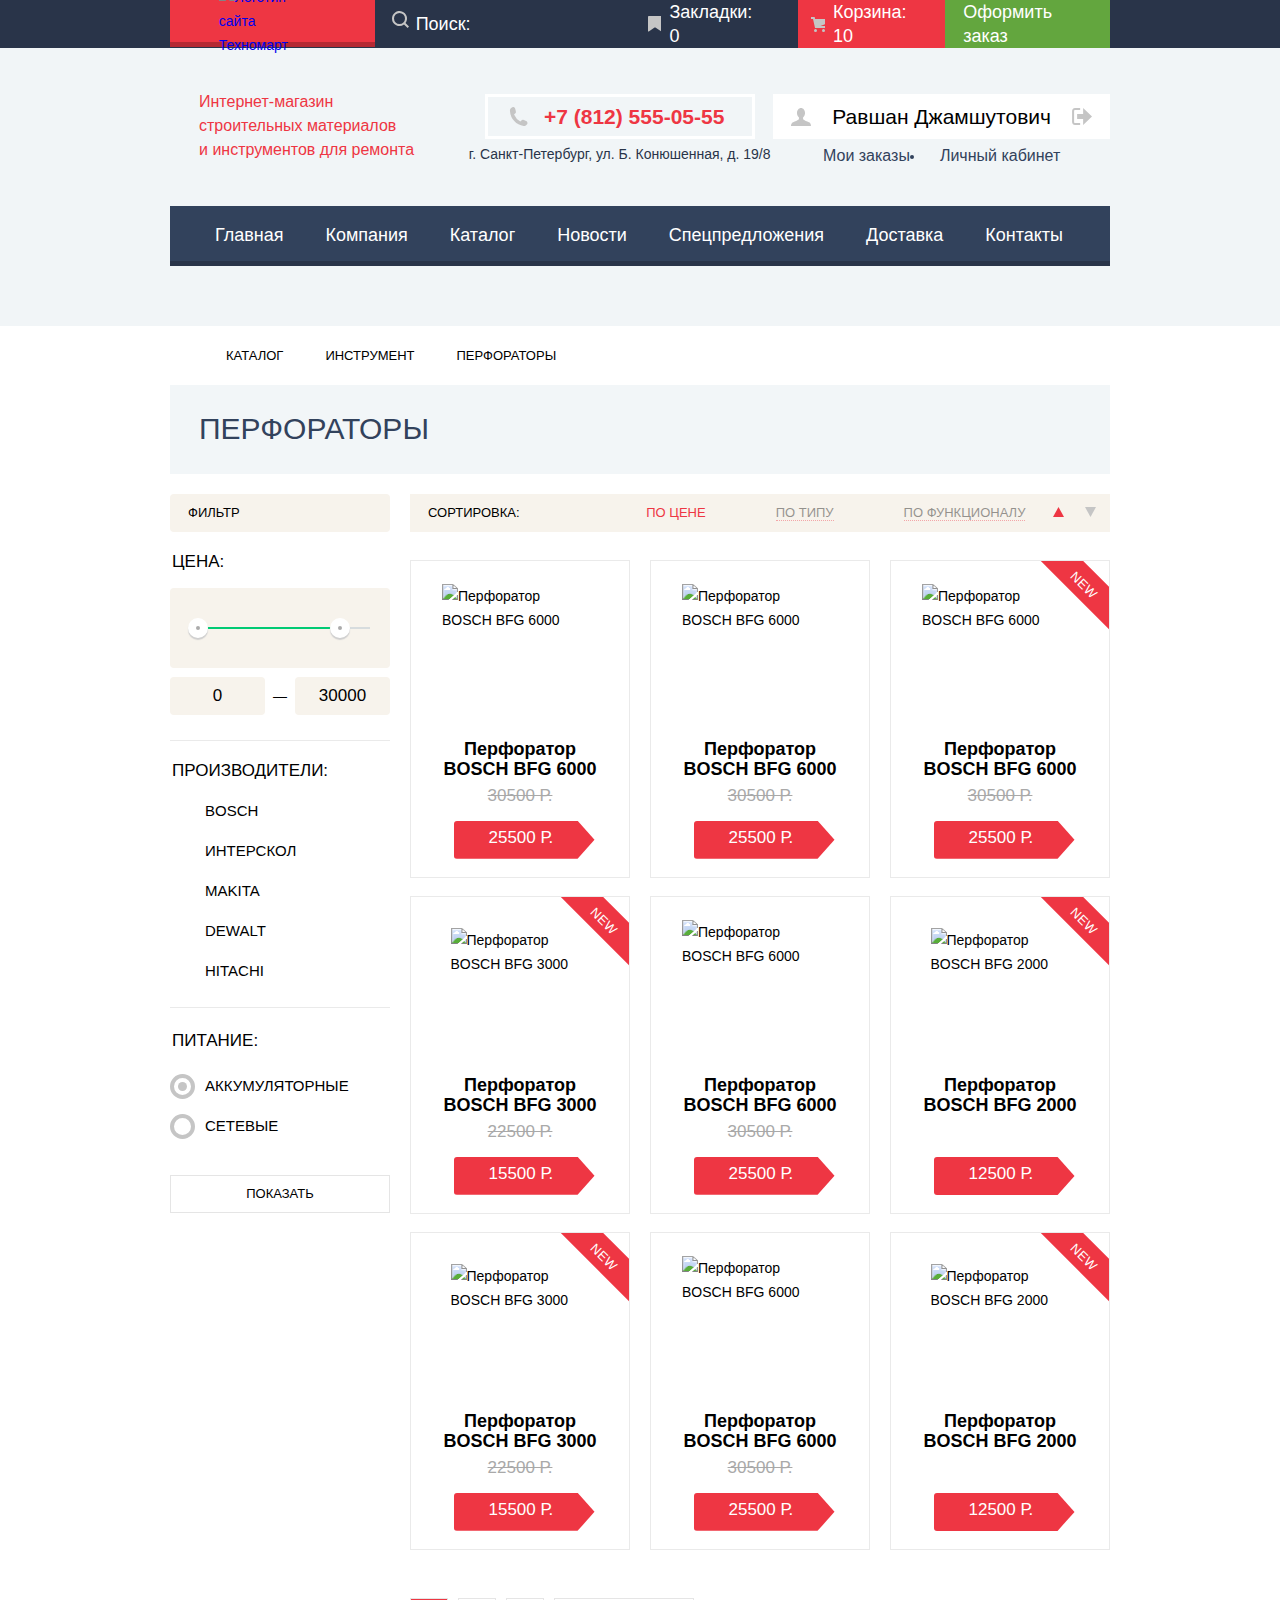
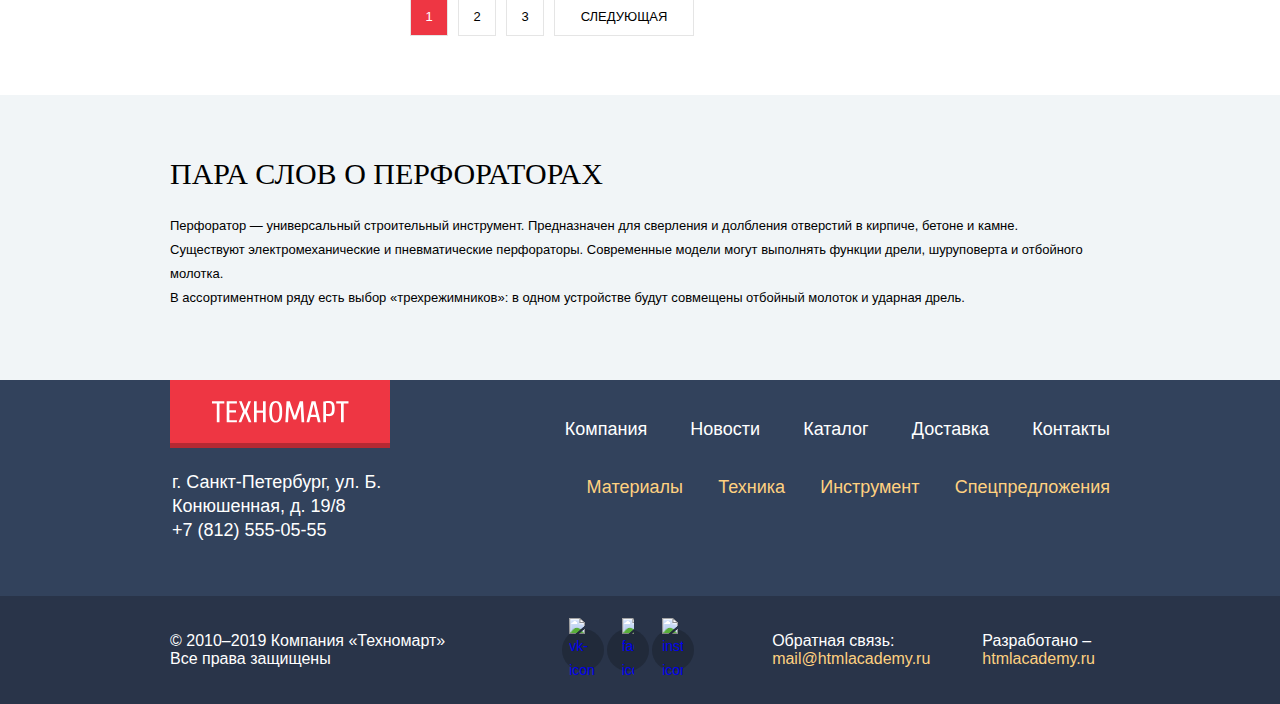
==== catalog.html @ 0d37f1a8 "Подгон под PixelPerfect" ====
<!DOCTYPE html>
<html class="page" lang="ru">

<head>
  <meta charset="utf-8">
  <title>Каталог</title>
  <link rel="stylesheet" href="./css/normalize.min.css">
  <link rel="stylesheet" href="./css/style.min.css">
  <link rel="icon" href="./img/favicon/favicon.ico">
  <link rel="icon" href="./img/favicon/favicon.svg" type="image/svg+xml">
  <link rel="apple-touch-icon" href="./img/favicon/180.png">
  <link rel="manifest" href="manifest.webmanifest">
</head>

<body class="page-body">

  <header class="main-header">
    <section class="header-top">
      <div class="header-top-inner container">
        <div class="logo">
          <a href="index.html" class="logo-link">
            <img class="logo-img" src="./img/symbols/logo.svg" width="107" height="17" alt="Логотип сайта Техномарт" />
          </a>
        </div>
        <form class="search">
          <input type="text" class="search-input" name="search" id="search-id" placeholder="Поиск:" />
          <label for="search-id" class="search-label">
            <svg width="17" height="17" fill="none" xmlns="http://www.w3.org/2000/svg">
              <path class="search-icon-fill" fill-rule="evenodd" clip-rule="evenodd"
                d="M13.5 12l3.5 3.6-1.4 1.4-3.6-3.5a7.5 7.5 0 01-12-6A7.5 7.5 0 1113.5 12zm-6-10a5.5 5.5 0 100 11 5.5 5.5 0 000-11z" />
            </svg>
          </label>
        </form>
        <a class="header-link bookmark-link bookmark-catalog" href="blank.html">
          <svg width="14" height="16" fill="none" xmlns="http://www.w3.org/2000/svg">
            <path class="bookmark-fill"
              d="M14 15c0 .6-.4.7-.8.4l-5.4-3.7c-.4-.4-1.2-.4-1.6 0L.8 15.4c-.4.3-.8.2-.8-.4V1c0-.6.5-1 1-1h12c.6 0 1 .5 1 1v14z" />
          </svg>
          <span>Закладки: 0</span>
        </a>
        <a class="header-link link-basket" href="blank.html">
          <svg width="15" height="15" fill="none" xmlns="http://www.w3.org/2000/svg">
            <path class="mini-basket-fill"
              d="M4.5 15a1.5 1.5 0 100-3 1.5 1.5 0 000 3zM12.5 15a1.5 1.5 0 100-3 1.5 1.5 0 000 3zM15 2H4.07l-.42-2H0v2h2.03l1.99 9H15V9H9.44L15 6.95V2z" />
          </svg>
          <span>Корзина: 10</span>
        </a>
        <a class="header-link" href="blank.html">Оформить заказ</a>
      </div>
    </section>
    <section class="header-middle">
      <div class="header-middle-inner container">
        <h1 class="main-title">
          Интернет-магазин<br>
          строительных материалов<br>
          и инструментов для ремонта
        </h1>
        <div class="header-phone-wrapper catalog-phone-number">
          <div class="header-phone-number-container">
            <a class="header-phone-number" href="tel:+78125550555">
              <svg width="19" height="19" fill="none" xmlns="http://www.w3.org/2000/svg">
                <path class="phone-fill"
                  d="M15.57 18.98h-.94a14.53 14.53 0 01-9.36-4.86 16.33 16.33 0 01-4.3-9.9V3.09c.09-.77.47-1.3.9-1.75C2.43.77 3.26.04 4 .02 4.56 0 5.5.4 5.88.92c.33.44.5 1.34.66 2 .15.67.5 1.64.4 2.29-.14 1-1.48 1.43-1.87 2.17a14.03 14.03 0 006.29 7.03c.71-.4 1.35-1.57 2.33-1.6.36 0 .82.18 1.19.29.4.12.74.27 1.1.4.6.23 1.65.53 2 1.03.37.51.57 1.35.5 1.88-.17 1.04-1.89 2.2-2.9 2.57z" />
              </svg>
              +7 (812) 555-05-55
            </a>
          </div>
          <p class="header-phone-text">г. Санкт-Петербург, ул. Б. Конюшенная, д. 19/8</p>
        </div>
        <ul class="user-link-list user-authorized">
          <li class="user-link-container">
            <a class="user-link authorized" href="blank.html">
              <svg width="20" height="18" viewBox="0 0 20 18" fill="none" xmlns="http://www.w3.org/2000/svg">
                <path class="user-icon-fill"
                  d="M17.881 14.166C15.737 13.431 13.625 12.5 12.674 11.776C12.017 11.275 11.904 10.158 12.157 9.361C13.275 8.458 14.021 6.884 14.021 5.083C14.021 2.276 12.221 0 10 0C7.77902 0 5.97901 2.276 5.97901 5.083C5.97901 6.884 6.72501 8.457 7.84201 9.36C8.09501 10.158 7.98302 11.275 7.32502 11.776C6.37502 12.5 4.26201 13.43 2.11801 14.166C-0.0259852 14.902 1.48343e-05 18 1.48343e-05 18H20C20 18 20.025 14.901 17.881 14.166Z" />
              </svg>
              <span>Равшан Джамшутович</span>
              <svg width="20" height="17" viewBox="0 0 20 17" fill="none" xmlns="http://www.w3.org/2000/svg">
                <path d="M20 8.5L11.125 0V6H5.125V11H11.125V17L20 8.5Z" fill="#C5C5C5" />
                <path
                  d="M2.10591 13.952V3.048C2.12391 2.672 2.27691 1.991 3.11591 1.991H8.14291V0H3.11591C0.937914 0 0.111914 1.81 0.0869141 3.027V13.973C0.111914 15.189 0.937914 17 3.11591 17H8.14291V15.01H3.11591C2.27691 15.01 2.12391 14.327 2.10591 13.952Z"
                  fill="#C5C5C5" />
              </svg>
            </a>
          </li>
          <li class="user-menu-container">
            <ul class="user-menu">
              <li class="user-menu-item">
                <a href="blank.html">Мои заказы</a>
              </li>
              <li class="user-menu-item">
                <a href="blank.html">Личный кабинет</a>
              </li>
            </ul>
          </li>
        </ul>
      </div>
    </section>
    <section class="header-bottom">
      <div class="header-bottom-inner container">
        <nav class="main-menu">
          <ul class="main-menu-wrap">
            <li class="main-menu-item"><a href="index.html">Главная</a></li>
            <li class="main-menu-item"><a href="blank.html">Компания</a></li>
            <li class="main-menu-item"><a>Каталог</a></li>
            <li class="main-menu-item"><a href="blank.html">Новости</a></li>
            <li class="main-menu-item"><a href="blank.html">Спецпредложения</a></li>
            <li class="main-menu-item"><a href="blank.html">Доставка</a></li>
            <li class="main-menu-item"><a href="blank.html">Контакты</a></li>
          </ul>
        </nav>
      </div>
    </section>
  </header>

  <main class="catalog-content">
    <div class="filter-wrap container">
      <ul class="breadcrumbs">
        <li class="breadcrumbs-item">
          <a class="breadcrumbs-link breadcrumbs-home" href="index.html"></a>
        </li>
        <li class="breadcrumbs-item">
          <a class="breadcrumbs-link" href="catalog.html">Каталог</a>
        </li>
        <li class="breadcrumbs-item">
          <a class="breadcrumbs-link" href="blank.html">Инструмент</a>
        </li>
        <li class="breadcrumbs-item breadcrumbs-current">
          <a class="breadcrumbs-link">Перфораторы</a>
        </li>
      </ul>
      <h2 class="filter-main-heading">Перфораторы</h2>
      <section class="filter-menu">
        <h2 class="filter-heading">Фильтр</h2>
        <form class="filter-form" method="get" action="https://echo.htmlacademy.ru">
          <fieldset class="filter-cost-wrap">
            <legend class="filter-cost-heading">Цена:</legend>
            <div class="range-filter">
              <div class="range-controls">
                <div class="scale">
                  <div class="bar"></div>
                </div>
                <div class="toggle toggle-min"></div>
                <div class="toggle toggle-max"></div>
              </div>
              <div class="price-controls">
                <label class="min-price">
                  <input type="number" name="min-price" value="0">
                </label>
                —
                <label class="max-price">
                  <input type="number" name="max-price" value="30000">
                </label>
              </div>
            </div>
          </fieldset>
          <fieldset class="filter-manufacturer-wrap">
            <legend class="filter-manufacturer-heading">Производители:</legend>
            <ul class="filter-manufacturer-list">
              <li class="filter-option filter-checkbox">
                <input class="visually-hidden filter-input-checkbox filter-input" type="checkbox" name="bosch"
                  id="ckeckbox-bosch" checked>
                <label for="ckeckbox-bosch">BOSCH</label>
              </li>
              <li class="filter-option filter-checkbox">
                <input class="visually-hidden filter-input-checkbox filter-input" type="checkbox" name="interskol"
                  id="ckeckbox-interskol">
                <label for="ckeckbox-interskol">ИНТЕРСКОЛ</label>
              </li>
              <li class="filter-option filter-checkbox">
                <input class="visually-hidden filter-input-checkbox filter-input" type="checkbox" name="makita"
                  id="ckeckbox-makita" checked>
                <label for="ckeckbox-makita">MAKITA</label>
              </li>
              <li class="filter-option filter-checkbox">
                <input class="visually-hidden filter-input-checkbox filter-input" type="checkbox" name="dewalt"
                  id="ckeckbox-dewalt">
                <label for="ckeckbox-dewalt">DEWALT</label>
              </li>
              <li class="filter-option filter-checkbox">
                <input class="visually-hidden filter-input-checkbox filter-input" type="checkbox" name="hitachi"
                  id="ckeckbox-hitachi">
                <label for="ckeckbox-hitachi">HITACHI</label>
              </li>
            </ul>
          </fieldset>
          <fieldset class="filter-power-wrap">
            <legend class="filter-power-heading">Питание:</legend>
            <ul>
              <li class="filter-option filter-radio">
                <input class="visually-hidden filter-input-radio filter-input" type="radio" name="power" value="battery"
                  id="radio-battery" checked>
                <label for="radio-battery">Аккумуляторные</label>
              </li>
              <li class="filter-option filter-radio">
                <input class="visually-hidden filter-input-radio filter-input" type="radio" name="power" value="net"
                  id="radio-net">
                <label for="radio-net">Сетевые</label>
              </li>
            </ul>
          </fieldset>
          <button class="filter-button show" type="submit">Показать</button>
        </form>
      </section>
      <section class="filter-results">
        <h2 class="visually-hidden">Список товаров</h2>
        <div class="sorting-wrap">
          <p>Сортировка: </p>
          <ul class="sorting-list sorting-list-left">
            <li class="sorting-option">
              <input class="visually-hidden sorting-input-radio sorting-input" type="radio" name="sort" value="cost"
                id="radio-cost" checked>
              <label for="radio-cost">По цене</label>
            </li>
            <li class="sorting-option">
              <input class="visually-hidden sorting-input-radio sorting-input" type="radio" name="sort" value="type"
                id="radio-type">
              <label for="radio-type">По типу</label>
            </li>
            <li class="sorting-option">
              <input class="visually-hidden sorting-input-radio sorting-input" type="radio" name="sort"
                value="functional" id="radio-functional">
              <label for="radio-functional">По функционалу</label>
            </li>
          </ul>
          <ul class="sorting-list sorting-list-right">
            <li class="sorting-option-right">
              <input class="visually-hidden sorting-radio-right" type="radio" name="order" value="ascending"
                id="radio-ascending" checked>
              <label for="radio-ascending">
                <svg width="11" height="10" viewBox="0 0 11 10" fill="none" xmlns="http://www.w3.org/2000/svg">
                  <path d="M5.5 0L11 10L0 10" fill="var(--basic-red)" />
                </svg>
              </label>
            </li>
            <li class="sorting-option-right">
              <input class="visually-hidden sorting-radio-right" type="radio" name="order" value="descending"
                id="radio-descending">
              <label for="radio-descending">
                <svg width="11" height="10" viewBox="0 0 11 10" fill="none" xmlns="http://www.w3.org/2000/svg">
                  <path d="M5.5 10L0 0H11" fill="var(--basic-graylight)" />
                </svg>
              </label>
            </li>
          </ul>
        </div>
        <div class="results-wrap">
          <ul class="results-list">
            <li class="goods-item">
              <div class="goods-item-top">
                <img src="./img/products/snippet-945_copy_2.jpg" width="144" height="128"
                  alt="Перфоратор BOSCH BFG 6000">
                <div class="goods-item-menu">
                  <a onclick="openBasket()">
                    <svg width="15" height="15" fill="none" xmlns="http://www.w3.org/2000/svg">
                      <path
                        d="M4.5 15a1.5 1.5 0 100-3 1.5 1.5 0 000 3zM12.5 15a1.5 1.5 0 100-3 1.5 1.5 0 000 3zM15 2H4.07l-.42-2H0v2h2.03l1.99 9H15V9H9.44L15 6.95V2z"
                        fill="#c5c5c5" />
                    </svg>
                    Купить
                  </a>
                  <a>В закладки</a>
                </div>
              </div>
              <div class="goods-item-bottom">
                <h3 class="goods-item-heading">Перфоратор BOSCH BFG 6000</h3>
                <span class="old-cost">30500 Р.</span>
                <span class="new-cost">25500 Р.</span>
              </div>
            </li>
            <li class="goods-item">
              <div class="goods-item-top">
                <img src="./img/products/snippet-945_copy_2.jpg" width="144" height="128"
                  alt="Перфоратор BOSCH BFG 6000">
                <div class="goods-item-menu">
                  <a onclick="openBasket()">
                    <svg width="15" height="15" fill="none" xmlns="http://www.w3.org/2000/svg">
                      <path
                        d="M4.5 15a1.5 1.5 0 100-3 1.5 1.5 0 000 3zM12.5 15a1.5 1.5 0 100-3 1.5 1.5 0 000 3zM15 2H4.07l-.42-2H0v2h2.03l1.99 9H15V9H9.44L15 6.95V2z"
                        fill="#c5c5c5" />
                    </svg>
                    Купить
                  </a>
                  <a>В закладки</a>
                </div>
              </div>
              <div class="goods-item-bottom">
                <h3 class="goods-item-heading">Перфоратор BOSCH BFG 6000</h3>
                <span class="old-cost">30500 Р.</span>
                <span class="new-cost">25500 Р.</span>
              </div>
            </li>
            <li class="goods-item">
              <div class="goods-item-top">
                <span class="banner-new">New</span>
                <img src="./img/products/snippet-945_copy_2.jpg" width="144" height="128"
                  alt="Перфоратор BOSCH BFG 6000">
                <div class="goods-item-menu">
                  <a onclick="openBasket()">
                    <svg width="15" height="15" fill="none" xmlns="http://www.w3.org/2000/svg">
                      <path
                        d="M4.5 15a1.5 1.5 0 100-3 1.5 1.5 0 000 3zM12.5 15a1.5 1.5 0 100-3 1.5 1.5 0 000 3zM15 2H4.07l-.42-2H0v2h2.03l1.99 9H15V9H9.44L15 6.95V2z"
                        fill="#c5c5c5" />
                    </svg>
                    Купить
                  </a>
                  <a>В закладки</a>
                </div>
              </div>
              <div class="goods-item-bottom">
                <h3 class="goods-item-heading">Перфоратор BOSCH BFG 6000</h3>
                <span class="old-cost">30500 Р.</span>
                <span class="new-cost">25500 Р.</span>
              </div>
            </li>
            <li class="goods-item">
              <div class="goods-item-top">
                <span class="banner-new">New</span>
                <img src="./img/products/snippet-18927_copy_3.jpg" width="127" height="112"
                  alt="Перфоратор BOSCH BFG 3000">
                <div class="goods-item-menu">
                  <a onclick="openBasket()">
                    <svg width="15" height="15" fill="none" xmlns="http://www.w3.org/2000/svg">
                      <path
                        d="M4.5 15a1.5 1.5 0 100-3 1.5 1.5 0 000 3zM12.5 15a1.5 1.5 0 100-3 1.5 1.5 0 000 3zM15 2H4.07l-.42-2H0v2h2.03l1.99 9H15V9H9.44L15 6.95V2z"
                        fill="#c5c5c5" />
                    </svg>
                    Купить
                  </a>
                  <a>В закладки</a>
                </div>
              </div>
              <div class="goods-item-bottom">
                <h3 class="goods-item-heading">Перфоратор BOSCH BFG 3000</h3>
                <span class="old-cost">22500 Р.</span>
                <span class="new-cost">15500 Р.</span>
              </div>
            </li>
            <li class="goods-item">
              <div class="goods-item-top">
                <img src="./img/products/snippet-945_copy_2.jpg" width="144" height="128"
                  alt="Перфоратор BOSCH BFG 6000">
                <div class="goods-item-menu">
                  <a onclick="openBasket()">
                    <svg width="15" height="15" fill="none" xmlns="http://www.w3.org/2000/svg">
                      <path
                        d="M4.5 15a1.5 1.5 0 100-3 1.5 1.5 0 000 3zM12.5 15a1.5 1.5 0 100-3 1.5 1.5 0 000 3zM15 2H4.07l-.42-2H0v2h2.03l1.99 9H15V9H9.44L15 6.95V2z"
                        fill="#c5c5c5" />
                    </svg>
                    Купить
                  </a>
                  <a>В закладки</a>
                </div>
              </div>
              <div class="goods-item-bottom">
                <h3 class="goods-item-heading">Перфоратор BOSCH BFG 6000</h3>
                <span class="old-cost">30500 Р.</span>
                <span class="new-cost">25500 Р.</span>
              </div>
            </li>
            <li class="goods-item">
              <div class="goods-item-top">
                <span class="banner-new">New</span>
                <img src="./img/products/snippet-18927_copy_3.jpg" width="127" height="112"
                  alt="Перфоратор BOSCH BFG 2000">
                <div class="goods-item-menu">
                  <a onclick="openBasket()">
                    <svg width="15" height="15" fill="none" xmlns="http://www.w3.org/2000/svg">
                      <path
                        d="M4.5 15a1.5 1.5 0 100-3 1.5 1.5 0 000 3zM12.5 15a1.5 1.5 0 100-3 1.5 1.5 0 000 3zM15 2H4.07l-.42-2H0v2h2.03l1.99 9H15V9H9.44L15 6.95V2z"
                        fill="#c5c5c5" />
                    </svg>
                    Купить
                  </a>
                  <a>В закладки</a>
                </div>
              </div>
              <div class="goods-item-bottom">
                <h3 class="goods-item-heading">Перфоратор BOSCH BFG 2000</h3>
                <span class="new-cost">12500 Р.</span>
              </div>
            </li>
            <li class="goods-item">
              <div class="goods-item-top">
                <span class="banner-new">New</span>
                <img src="./img/products/snippet-18927_copy_3.jpg" width="127" height="112"
                  alt="Перфоратор BOSCH BFG 3000">
                <div class="goods-item-menu">
                  <a onclick="openBasket()">
                    <svg width="15" height="15" fill="none" xmlns="http://www.w3.org/2000/svg">
                      <path
                        d="M4.5 15a1.5 1.5 0 100-3 1.5 1.5 0 000 3zM12.5 15a1.5 1.5 0 100-3 1.5 1.5 0 000 3zM15 2H4.07l-.42-2H0v2h2.03l1.99 9H15V9H9.44L15 6.95V2z"
                        fill="#c5c5c5" />
                    </svg>
                    Купить
                  </a>
                  <a>В закладки</a>
                </div>
              </div>
              <div class="goods-item-bottom">
                <h3 class="goods-item-heading">Перфоратор BOSCH BFG 3000</h3>
                <span class="old-cost">22500 Р.</span>
                <span class="new-cost">15500 Р.</span>
              </div>
            </li>
            <li class="goods-item">
              <div class="goods-item-top">
                <img src="./img/products/snippet-945_copy_2.jpg" width="144" height="128"
                  alt="Перфоратор BOSCH BFG 6000">
                <div class="goods-item-menu">
                  <a onclick="openBasket()">
                    <svg width="15" height="15" fill="none" xmlns="http://www.w3.org/2000/svg">
                      <path
                        d="M4.5 15a1.5 1.5 0 100-3 1.5 1.5 0 000 3zM12.5 15a1.5 1.5 0 100-3 1.5 1.5 0 000 3zM15 2H4.07l-.42-2H0v2h2.03l1.99 9H15V9H9.44L15 6.95V2z"
                        fill="#c5c5c5" />
                    </svg>
                    Купить
                  </a>
                  <a>В закладки</a>
                </div>
              </div>
              <div class="goods-item-bottom">
                <h3 class="goods-item-heading">Перфоратор BOSCH BFG 6000</h3>
                <span class="old-cost">30500 Р.</span>
                <span class="new-cost">25500 Р.</span>
              </div>
            </li>
            <li class="goods-item">
              <div class="goods-item-top">
                <span class="banner-new">New</span>
                <img src="./img/products/snippet-18927_copy_3.jpg" width="127" height="112"
                  alt="Перфоратор BOSCH BFG 2000">
                <div class="goods-item-menu">
                  <a onclick="openBasket()">
                    <svg width="15" height="15" fill="none" xmlns="http://www.w3.org/2000/svg">
                      <path
                        d="M4.5 15a1.5 1.5 0 100-3 1.5 1.5 0 000 3zM12.5 15a1.5 1.5 0 100-3 1.5 1.5 0 000 3zM15 2H4.07l-.42-2H0v2h2.03l1.99 9H15V9H9.44L15 6.95V2z"
                        fill="#c5c5c5" />
                    </svg>
                    Купить
                  </a>
                  <a>В закладки</a>
                </div>
              </div>
              <div class="goods-item-bottom">
                <h3 class="goods-item-heading">Перфоратор BOSCH BFG 2000</h3>
                <span class="new-cost">12500 Р.</span>
              </div>
            </li>
          </ul>
          <ul class="pagination">
            <li class="pagination-item">
              <a class="filter-button filter-pagination">1</a>
            </li>
            <li class="pagination-item">
              <a class="filter-button filter-pagination" href="#">2</a>
            </li>
            <li class="pagination-item">
              <a class="filter-button filter-pagination" href="#">3</a>
            </li>
            <li class="pagination-item"><a class="filter-button filter-button-next" href="#">Следующая</a></li>
          </ul>
        </div>
      </section>
    </div>
    <section class="perfarator-description">
      <div class="container">
        <h2 class="perfarator-description-heading">Пара слов о перфораторах</h2>
        <p class="perfarator-description-text">
          Перфоратор — универсальный строительный инструмент. Предназначен для сверления и долбления отверстий в
          кирпиче, бетоне и камне. <br>
          Существуют электромеханические и пневматические перфораторы. Современные модели могут выполнять функции
          дрели, шуруповерта и отбойного молотка. <br>
          В ассортиментном ряду есть выбор «трехрежимников»: в одном устройстве будут совмещены отбойный молоток и
          ударная дрель.
        </p>
      </div>
    </section>
  </main>

  <footer class="main-footer">
    <section class="footer-top">
      <div class="footer-top-inner container">
        <div class="footer-top-left">
          <h2 class="visually-hidden">Меню футера</h2>
          <div class="footer-logo logo">
            <a href="index.html" class="logo-link">
              <svg width="138" height="23" viewBox="0 0 138 23" fill="none" xmlns="http://www.w3.org/2000/svg">
                <path fill-rule="evenodd" clip-rule="evenodd"
                  d="M132.694 3.39695V22.297H129.994V3.39695H125.194V1.29695H137.494V3.39695H132.694ZM122.299 14.5119C121.829 15.1019 121.239 15.5219 120.529 15.7719C119.819 16.0219 118.974 16.1469 117.994 16.1469C117.534 16.1469 117.014 16.1169 116.434 16.0569C115.854 15.9969 115.374 15.9269 114.994 15.8469V22.2969H112.294V1.59695C113.054 1.37695 113.819 1.22195 114.589 1.13195C115.359 1.04195 116.194 0.996948 117.094 0.996948C118.294 0.996948 119.314 1.12195 120.154 1.37195C120.994 1.62195 121.674 2.03695 122.194 2.61695C122.714 3.19695 123.094 3.96695 123.334 4.92695C123.574 5.88695 123.694 7.07695 123.694 8.49695C123.694 9.95695 123.579 11.1769 123.349 12.1569C123.119 13.1369 122.769 13.9219 122.299 14.5119ZM120.769 5.79694C120.619 5.07694 120.384 4.50694 120.064 4.08694C119.744 3.66694 119.339 3.37194 118.849 3.20194C118.359 3.03194 117.774 2.94694 117.094 2.94694H114.994V14.0469H117.094C117.774 14.0469 118.359 13.9619 118.849 13.7919C119.339 13.6219 119.744 13.3269 120.064 12.9069C120.384 12.4869 120.619 11.9169 120.769 11.1969C120.919 10.4769 120.994 9.57694 120.994 8.49694C120.994 7.41694 120.919 6.51694 120.769 5.79694ZM105.544 16.897H99.544L98.194 22.297H95.494L100.594 1.29695H104.494L109.594 22.297H106.894L105.544 16.897ZM102.604 4.29694H102.484L99.994 14.7969H105.094L102.604 4.29694ZM89.644 6.69695H89.494L85.144 19.597H82.444L78.094 6.69695H77.944L77.044 22.297H74.344L75.544 1.29695H78.844L83.734 15.697H83.854L88.744 1.29695H92.044L93.244 22.297H90.544L89.644 6.69695ZM69.484 20.3469C68.924 21.1669 68.249 21.7469 67.459 22.0869C66.669 22.4269 65.764 22.5969 64.744 22.5969C63.724 22.5969 62.819 22.4269 62.029 22.0869C61.239 21.7469 60.564 21.1669 60.004 20.3469C59.444 19.5269 59.019 18.4219 58.729 17.0319C58.439 15.6419 58.294 13.8969 58.294 11.7969C58.294 9.69695 58.439 7.95195 58.729 6.56195C59.019 5.17195 59.444 4.06695 60.004 3.24695C60.564 2.42695 61.239 1.84695 62.029 1.50695C62.819 1.16695 63.724 0.996948 64.744 0.996948C65.764 0.996948 66.669 1.16695 67.459 1.50695C68.249 1.84695 68.924 2.42695 69.484 3.24695C70.044 4.06695 70.469 5.17195 70.759 6.56195C71.049 7.95195 71.194 9.69695 71.194 11.7969C71.194 13.8969 71.049 15.6419 70.759 17.0319C70.469 18.4219 70.044 19.5269 69.484 20.3469ZM68.179 7.35695C67.969 6.19695 67.694 5.27695 67.354 4.59695C67.014 3.91695 66.614 3.44695 66.154 3.18695C65.694 2.92695 65.224 2.79695 64.744 2.79695C64.264 2.79695 63.794 2.92695 63.334 3.18695C62.874 3.44695 62.474 3.91695 62.134 4.59695C61.794 5.27695 61.519 6.19695 61.309 7.35695C61.099 8.51695 60.994 9.99695 60.994 11.7969C60.994 13.5969 61.099 15.0769 61.309 16.2369C61.519 17.3969 61.794 18.3169 62.134 18.9969C62.474 19.6769 62.874 20.1469 63.334 20.4069C63.794 20.6669 64.264 20.7969 64.744 20.7969C65.224 20.7969 65.694 20.6669 66.154 20.4069C66.614 20.1469 67.014 19.6769 67.354 18.9969C67.694 18.3169 67.969 17.3969 68.179 16.2369C68.389 15.0769 68.494 13.5969 68.494 11.7969C68.494 9.99695 68.389 8.51695 68.179 7.35695ZM51.994 12.697H45.694V22.297H42.994V1.29695H45.694V10.597H51.994V1.29695H54.694V22.297H51.994V12.697ZM37.745 22.297L33.995 13.297L30.245 22.297H27.545L32.045 11.497L27.995 1.29695H30.695L33.995 9.69695L37.295 1.29695H39.995L35.945 11.497L40.445 22.297H37.745ZM15.695 1.29695H25.895V3.39695H18.395V10.297H24.995V12.397H18.395V20.197H25.895V22.297H15.695V1.29695ZM8.495 22.297H5.795V3.39695H0.994995V1.29695H13.295V3.39695H8.495V22.297Z"
                  fill="white" />
              </svg>
            </a>
          </div>
          <p class="footer-top-text">г. Санкт-Петербург, ул. Б. Конюшенная, д. 19/8<br>
            <a class="footer-top-link" href="tel:+78125550555">+7 (812) 555-05-55</a>
          </p>
        </div>
        <div class="footer-top-right">
          <ul class="footer-top-menu">
            <li class="footer-top-menu-item"><a class="footer-top-link" href="blank.html">Компания</a></li>
            <li class="footer-top-menu-item"><a class="footer-top-link" href="blank.html">Новости</a></li>
            <li class="footer-top-menu-item"><a class="footer-top-link">Каталог</a></li>
            <li class="footer-top-menu-item"><a class="footer-top-link" href="blank.html">Доставка</a></li>
            <li class="footer-top-menu-item"><a class="footer-top-link" href="blank.html">Контакты</a></li>
          </ul>
          <ul class="footer-top-menu">
            <li class="footer-top-menu-item"><a class="footer-top-link" href="blank.html">Материалы</a></li>
            <li class="footer-top-menu-item"><a class="footer-top-link" href="blank.html">Техника</a></li>
            <li class="footer-top-menu-item"><a class="footer-top-link" href="blank.html">Инструмент</a></li>
            <li class="footer-top-menu-item"><a class="footer-top-link" href="blank.html">Спецпредложения</a></li>
          </ul>
        </div>
      </div>
    </section>
    <section class="footer-bottom">
      <div class="footer-bottom-inner container">
        <h2 class="visually-hidden">Контакты</h2>
        <p class="footer-bottom-text">
          <span>© 2010–2019 Компания «Техномарт»</span>
          <span>Все права защищены</span>
        </p>
        <ul class="socials">
          <li class="socials-item"><a class="socials-link" href="#"><img class="socials-img" src="./img/symbols/vk.svg"
                width="27" height="16" alt="vk-icon"></a></li>
          <li class="socials-item"><a class="socials-link" href="#"><img class="socials-img" src="./img/symbols/fb.svg"
                width="12" height="22" alt="facebook-icon"></a></li>
          <li class="socials-item"><a class="socials-link" href="#"><img class="socials-img"
                src="./img/symbols/inst.svg" width="21" height="21" alt="instagram-icon"></a></li>
        </ul>
        <ul class="feedback">
          <li class="feedback-item">Обратная связь: <a href="mail@htmlacademy.ru">mail@htmlacademy.ru</a></li>
          <li class="feedback-item">Разработано &#8211; <a href="htmlacademy.ru">htmlacademy.ru</a></li>
        </ul>
      </div>
    </section>
  </footer>

  <section class="modal modal-basket">
    <h2 class="visually-hidden">Добавление товара</h2>
    <div class="modal-basket-inner">
      <div class="basket-info">
        <svg width="66" height="66" viewBox="0 0 66 66" fill="none" xmlns="http://www.w3.org/2000/svg">
          <path
            d="M33 66C51.2254 66 66 51.2254 66 33C66 14.7746 51.2254 0 33 0C14.7746 0 0 14.7746 0 33C0 51.2254 14.7746 66 33 66Z"
            fill="#63A63E" />
          <path
            d="M49.641 21.066C49.2498 20.6773 48.6181 20.6773 48.227 21.066L29.788 39.504C29.3968 39.8927 28.7651 39.8927 28.374 39.504L20.234 31.365C19.8428 30.9763 19.2111 30.9763 18.82 31.365L15.285 34.9C14.8962 35.2912 14.8962 35.9228 15.285 36.314L28.374 49.404C28.7651 49.7927 29.3968 49.7927 29.788 49.404L33.324 45.868L34.738 44.454L53.176 26.016C53.5647 25.6248 53.5647 24.9932 53.176 24.602L49.641 21.066Z"
            fill="white" />
        </svg>
        <span>Товар добавлен в корзину!</span>
      </div>
      <div class="basket-menu">
        <a href="blank.html" class="standart-link basket-link">Оформить заказ</a>
        <a class="standart-link basket-link" onclick="closeBasket()">Продолжить покупки</a>
      </div>
      <button class="modal-close" type="button" onclick="closeBasket()" aria-label="Закрыть"></button>
    </div>
  </section>

  <script src="./js/modal_catalog.min.js"></script>

</body>

</html>
---- css/style.min.css ----
@font-face{font-family:Cuprum;font-style:normal;font-weight:400;src:local(Cuprum),url(../fonts/cuprum.woff2) format("woff2"),url(../fonts/cuprum.woff) format("woff")}@font-face{font-family:CuprumBold;font-style:normal;font-weight:700;src:local(Cuprumbold),url(../fonts/cuprumbold.woff2) format("woff2"),url(../fonts/cuprumbold.woff) format("woff")}@font-face{font-family:CuprumBoldItalic;font-style:normal;font-weight:700;src:local(Cuprumbolditalic),url(../fonts/cuprumbolditalic.woff2) format("woff2"),url(../fonts/cuprumbolditalic.woff) format("woff")}@font-face{font-family:CuprumItalic;font-style:normal;font-weight:400;src:local(Cuprum),url(../fonts/cuprumitalic.woff2) format("woff2"),url(../fonts/cuprumitalic.woff) format("woff")}@font-face{font-family:PTSans;font-style:normal;font-weight:400;src:local(PTSans),url(../fonts/ptsans.woff2) format("woff2"),url(../fonts/ptsans.woff) format("woff")}@font-face{font-family:PTSansBold;font-style:normal;font-weight:700;src:local(PTSansbold),url(../fonts/ptsansbold.woff2) format("woff2"),url(../fonts/ptsansbold.woff) format("woff")}:root{--basic-gray:#293449;--basic-black:#000000;--white:#ffffff;--basic-red:#ee3643;--basic-green:#63a63e;--basic-graylight:#c5c5c5;--basic-background:#f1f5f7;--basic-yellow:#ffbf47;--success:#5fbb2d;--error:#ba2732}*{-webkit-box-sizing:border-box;box-sizing:border-box}.page{height:100%}.page-body{min-width:960px;min-height:100%;margin:0;padding:0;font-family:Cuprum,Arial,Helvetica,sans-serif;font-weight:400;font-size:14px;line-height:24px;color:var(--basic-black);background-color:var(--white);display:-ms-grid;display:grid;-ms-grid-rows:-webkit-min-content 1fr -webkit-min-content;-ms-grid-rows:min-content 1fr min-content;grid-template-rows:-webkit-min-content 1fr -webkit-min-content;grid-template-rows:min-content 1fr min-content;-ms-flex-line-pack:start;align-content:start}.container{max-width:940px;margin:0 auto}fieldset{margin:0;padding:0}input[type=number]::-webkit-inner-spin-button,input[type=number]::-webkit-outer-spin-button{-webkit-appearance:none;-moz-appearance:textfield;margin:0}input[type=number]:focus,input[type=number]:hover{-moz-appearance:number-input}a{text-decoration:none;cursor:pointer}ul{list-style:none;padding:0;margin:0}p{margin:0}h2,h3{margin:0}img{max-width:100%;height:auto}button{outline:0;border:none;cursor:pointer}.standart-link{height:38px;line-height:18px;color:var(--white);text-transform:uppercase;background-color:var(--basic-red);border-radius:3px;display:-webkit-box;display:-ms-flexbox;display:flex;-webkit-box-pack:center;-ms-flex-pack:center;justify-content:center;-webkit-box-align:center;-ms-flex-align:center;align-items:center}.standart-link:focus,.standart-link:hover{background-color:#ca2c37}.standart-link:active{background-color:#ba2732}.visually-hidden:not(:focus):not(:active),input[type=checkbox].visually-hidden,input[type=radio].visually-hidden{position:absolute;width:1px;height:1px;margin:-1px;border:0;padding:0;white-space:nowrap;-webkit-clip-path:inset(100%);clip-path:inset(100%);clip:rect(0 0 0 0);overflow:hidden}.modal{display:none;-webkit-filter:drop-shadow(0 4px 20px rgba(0, 0, 0, .15));filter:drop-shadow(0 4px 20px rgba(0, 0, 0, .15));height:100vh;position:fixed;top:0;left:0;bottom:0;right:0}.modal-opened{display:-webkit-box;display:-ms-flexbox;display:flex;-webkit-animation:bounce .6s ease;animation:bounce .6s ease}.modal-map-inner{margin:auto;width:943px;height:442px;position:relative;background-color:var(--basic-graylight)}.modal-map-inner::before{content:"";position:absolute;top:-7px;width:943px;height:7px;background-color:var(--basic-red)}.modal-contact-inner{margin:auto;width:620px;height:423px;background-color:var(--white);position:relative}.modal-contact-inner::before{content:"";position:absolute;top:-7px;width:620px;height:7px;background-color:var(--basic-red)}.contact-form{height:100%;display:-webkit-box;display:-ms-flexbox;display:flex;-webkit-box-orient:vertical;-webkit-box-direction:normal;-ms-flex-direction:column;flex-direction:column;-webkit-box-pack:justify;-ms-flex-pack:justify;justify-content:space-between}.form-inner{padding:39px 80px 37px 80px}.contact-input{padding:7px 8px 7px 12px;font-family:PTSans,Arial,Helvetica,sans-serif;font-size:13px;color:#a9a9a9;outline:0;border:2px solid #c5c5c5;border-radius:4px}.contact-label{margin-bottom:11px;font-size:18px}.contact-text{width:460px;height:114px;resize:none}.email-input,.name-input{width:220px;height:38px}.name-email-wrap{margin-bottom:13px;display:-webkit-box;display:-ms-flexbox;display:flex;-webkit-box-pack:justify;-ms-flex-pack:justify;justify-content:space-between}.email-wrap,.name-wrap{display:-webkit-box;display:-ms-flexbox;display:flex;-webkit-box-orient:vertical;-webkit-box-direction:normal;-ms-flex-direction:column;flex-direction:column}.contact-button-wrap{height:112px;background-color:#f4f4f4;display:-webkit-box;display:-ms-flexbox;display:flex;-webkit-box-align:center;-ms-flex-align:center;align-items:center;-webkit-box-pack:center;-ms-flex-pack:center;justify-content:center}.contact-button{width:460px}.modal-close{position:absolute;top:10px;right:25px;background-color:transparent}.modal-close::after{position:absolute;content:"";background-image:url(../img/symbols/close.svg);width:21px;height:21px}.modal-basket-inner{width:620px;height:282px;margin:auto;position:relative;background-color:var(--white);display:-webkit-box;display:-ms-flexbox;display:flex;-webkit-box-orient:vertical;-webkit-box-direction:normal;-ms-flex-direction:column;flex-direction:column}.modal-basket-inner::before{content:"";position:absolute;top:-7px;width:620px;height:7px;background-color:var(--basic-red)}.basket-info{font-family:CuprumBold,Arial,Helvetica,sans-serif;font-size:24px;line-height:30px;-webkit-box-flex:1;-ms-flex-positive:1;flex-grow:1;display:-webkit-box;display:-ms-flexbox;display:flex;-webkit-box-align:center;-ms-flex-align:center;align-items:center;-webkit-box-pack:center;-ms-flex-pack:center;justify-content:center}.basket-info svg{margin-right:30px}.basket-menu{padding:37px 0;background-color:#f4f4f4;display:-webkit-box;display:-ms-flexbox;display:flex;-webkit-box-pack:center;-ms-flex-pack:center;justify-content:center}.basket-link{width:192px}.basket-link+.basket-link{margin-left:10px}.basket-link:nth-child(2){color:var(--basic-black);background-color:var(--white)}.header-top{width:100%;background-color:var(--basic-gray)}.header-top-inner{display:-webkit-box;display:-ms-flexbox;display:flex}.header-top-left,.header-top-right{width:50%;display:-webkit-box;display:-ms-flexbox;display:flex;-ms-flex-wrap:wrap;flex-wrap:wrap}.header-top-right{-webkit-box-pack:end;-ms-flex-pack:end;justify-content:flex-end}.logo{width:220px;height:42px;cursor:pointer;background-color:var(--basic-red);-webkit-box-shadow:0 5px 0 0 #b52933;box-shadow:0 5px 0 0 #b52933;display:-webkit-box;display:-ms-flexbox;display:flex}.logo-link{width:100%;display:-webkit-box;display:-ms-flexbox;display:flex;-webkit-box-pack:center;-ms-flex-pack:center;justify-content:center;-webkit-box-align:center;-ms-flex-align:center;align-items:center}.logo:active{background-color:var(--error)}.header-middle{width:100%;padding:42px 0 40px 0;background-color:var(--basic-background)}.header-middle-inner{display:-webkit-box;display:-ms-flexbox;display:flex;-webkit-box-orient:horizontal;-webkit-box-direction:normal;-ms-flex-direction:row;flex-direction:row;-webkit-box-pack:justify;-ms-flex-pack:justify;justify-content:space-between}.bookmark-fill,.login-fill,.mini-basket-fill,.phone-fill,.search-icon-fill,.user-icon-fill{fill:var(--basic-graylight)}.user-link:focus .login-fill,.user-link:focus .user-icon-fill,.user-link:hover .login-fill,.user-link:hover .user-icon-fill{fill:var(--basic-gray)}.search{display:-webkit-box;display:-ms-flexbox;display:flex;-webkit-box-flex:1;-ms-flex-positive:1;flex-grow:1;-webkit-box-pack:start;-ms-flex-pack:start;justify-content:flex-start}.search-label{padding:11px 5px 0 17px;-webkit-box-ordinal-group:0;-ms-flex-order:-1;order:-1}.search-input{width:100%;font-size:18px;background-color:var(--basic-gray);border:none;color:var(--white);outline:0}.search-input:focus,.search-input:focus~.search-label{color:var(--basic-black);background-color:var(--white)}.search-input:focus~.search-label path{fill:var(--basic-red)}.search-input::-webkit-input-placeholder{color:var(--white);font-size:18px}.search-input:focus::-webkit-input-placeholder{color:var(--basic-black)}.search-input::-moz-placeholder{color:var(--white);font-size:18px}.search-input:focus::-moz-placeholder{color:var(--basic-black)}.main-title{margin:0 27px 0 29px;color:var(--basic-red);font-family:CuprumItalic,Arial,Helvetica,sans-serif;font-size:16px;line-height:24px;font-weight:500}.header-link{padding:0 18px;color:var(--white);font-size:18px;display:-webkit-box;display:-ms-flexbox;display:flex;-webkit-box-align:center;-ms-flex-align:center;align-items:center}.bookmark-link{margin-right:15px}.bookmark-catalog{margin-right:20px}.header-link-basket{margin-right:10px}.link-basket{background-color:var(--basic-red);padding:0 21px 0 13px}.header-link svg,.unauthorized svg{margin-right:8px}.header-phone-number svg{margin-right:16px}.header-link:focus .bookmark-fill,.header-link:focus .mini-basket-fill,.header-link:hover .bookmark-fill,.header-link:hover .mini-basket-fill,.search:focus .search-icon-fill,.search:hover .search-icon-fill{fill:var(--white)}.header-link:nth-last-child(1){background-color:var(--basic-green)}.header-link:active{opacity:50%}.header-phone-wrapper{padding-top:4px;display:-webkit-box;display:-ms-flexbox;display:flex;-webkit-box-align:center;-ms-flex-align:center;align-items:center;-webkit-box-orient:vertical;-webkit-box-direction:normal;-ms-flex-direction:column;flex-direction:column}.catalog-phone-number{margin-left:25px}.header-phone-number-container{width:270px;height:45px;border:3px solid var(--white);margin-bottom:3px;display:-webkit-box;display:-ms-flexbox;display:flex;-webkit-box-pack:center;-ms-flex-pack:center;justify-content:center;-webkit-box-align:center;-ms-flex-align:center;align-items:center}.header-phone-number{margin-right:6px;color:var(--basic-red);font-family:CuprumBold,Arial,Helvetica,sans-serif;font-weight:700;font-size:21px;line-height:30px;display:flex;align-items:center}.header-phone-text{margin-bottom:0;color:var(--basic-gray)}.authorized span{margin:0 21px}.enter .user-link{padding-left:20px;padding-right:28px}.user-link{padding:0 24px;font-size:21px;line-height:21px;color:var(--basic-black);display:-webkit-box;display:-ms-flexbox;display:flex;-webkit-box-align:center;-ms-flex-align:center;align-items:center}.user-link.authorized{padding:0 18px}.user-link:focus,.user-link:hover{color:var(--basic-red)}.user-link:active{opacity:50%;color:var(--basic-black)}.user-link-list{margin:0;padding-top:4px;display:-webkit-box;display:-ms-flexbox;display:flex;-webkit-box-align:start;-ms-flex-align:start;align-items:flex-start}.user-authorized{-webkit-box-orient:vertical;-webkit-box-direction:normal;-ms-flex-direction:column;flex-direction:column;-webkit-box-align:center;-ms-flex-align:center;align-items:center}.user-menu-container{margin-top:8px}.user-link-container{height:45px;background-color:var(--white);display:-webkit-box;display:-ms-flexbox;display:flex}.user-link-container+.user-link-container{margin-left:10px}.user-menu{width:100%;position:relative;display:-webkit-box;display:-ms-flexbox;display:flex}.user-menu-item{display:-webkit-box;display:-ms-flexbox;display:flex}.user-menu-item+.user-menu-item{margin-left:30px}.user-menu-item+.user-menu-item::before{content:"";position:absolute;left:87px;top:8px;width:4px;height:4px;border-radius:50%;background-color:#32425c}.user-menu-item a{color:#32425c;font-size:16px;line-height:18px}.user-menu-item:focus a,.user-menu-item:hover a{color:var(--basic-red)}.user-menu-item:active a{color:var(--basic-graylight)}.header-bottom{width:100%;background-color:var(--basic-background);padding-bottom:60px}.main-menu-wrap{margin:0;padding:0 26px 0 24px;background-color:#32425c;-webkit-box-shadow:inset 0 -5px 0 #293449;box-shadow:inset 0 -5px 0 #293449;display:-webkit-box;display:-ms-flexbox;display:flex;-ms-flex-wrap:wrap;flex-wrap:wrap;-webkit-box-orient:horizontal;-webkit-box-direction:normal;-ms-flex-direction:row;flex-direction:row;-webkit-box-pack:justify;-ms-flex-pack:justify;justify-content:space-between}.main-menu-item{-webkit-box-flex:1;-ms-flex-positive:1;flex-grow:1}.main-menu-item:focus,.main-menu-item:hover{background-color:var(--basic-gray);cursor:pointer}.main-menu-item:active{opacity:50%}.main-menu-item a{height:60px;padding-bottom:2px;color:var(--white);font-size:18px;display:-webkit-box;display:-ms-flexbox;display:flex;-webkit-box-align:center;-ms-flex-align:center;align-items:center;-webkit-box-pack:center;-ms-flex-pack:center;justify-content:center}.offers{padding:59px 0 19px 0}.offers-list{display:-ms-grid;display:grid;grid-gap:20px}.offers-link{width:100%;padding:0 31px 0 22px;position:relative;overflow:hidden;display:flex;justify-content:space-between;align-items:center}.offers-item{width:300px;height:123px;display:-webkit-box;display:-ms-flexbox;display:flex}.offers-item-left{color:var(--white);font-size:24px;line-height:30px;letter-spacing:.7px;display:-webkit-box;display:-ms-flexbox;display:flex;-webkit-box-orient:vertical;-webkit-box-direction:normal;-ms-flex-direction:column;flex-direction:column}.offers-item:nth-child(1){position:relative;background-color:#ffbf47;-ms-grid-column:1;-ms-grid-column-span:1;grid-column:1/2;-ms-grid-row:1;-ms-grid-row-span:1;grid-row:1/2}.offers-item:nth-child(1) .offers-item-right{margin-top:3px;margin-right:13px}.offers-item:nth-child(2){background-color:#3bbce3;-ms-grid-column:2;-ms-grid-column-span:1;grid-column:2/3;-ms-grid-row:1;-ms-grid-row-span:1;grid-row:1/2}.offers-item:nth-child(2) .offers-item-right{margin-top:5px}.offers-item:nth-child(3){background-color:#dc91d8;-ms-grid-column:3;-ms-grid-column-span:1;grid-column:3/4;-ms-grid-row:1;-ms-grid-row-span:1;grid-row:1/2}.slider{-ms-grid-column:1;-ms-grid-column-span:2;grid-column:1/3;-ms-grid-row:2;-ms-grid-row-span:3;grid-row:2/5;position:relative}.offers-item:nth-child(5){background-color:#8ed78f;-ms-grid-column:3;-ms-grid-column-span:1;grid-column:3/4;-ms-grid-row:2;-ms-grid-row-span:1;grid-row:2/3}.offers-item:nth-child(5) .offers-item-left span,.offers-item:nth-child(6) .offers-item-left span{margin-top:10px}.offers-item:nth-child(5) .offers-item-right{margin-right:15px}.offers-item:nth-child(6){background-color:#ffc047;-ms-grid-column:3;-ms-grid-column-span:1;grid-column:3/4;-ms-grid-row:3;-ms-grid-row-span:1;grid-row:3/4}.offers-item:nth-child(6) .offers-item-right{margin-top:2px}.offers-item-left span{width:135px;height:38px;margin-top:14px;background-color:rgba(255,255,255,.3);font-size:13px;line-height:17px;text-transform:uppercase;display:-webkit-box;display:-ms-flexbox;display:flex;-webkit-box-pack:center;-ms-flex-pack:center;justify-content:center;-webkit-box-align:center;-ms-flex-align:center;align-items:center}.offers-item-left span:focus,.offers-item-left span:hover{background-color:rgba(197,197,197,.3)}.offers-item-left span:active{background-color:rgba(169,169,169,.3)}.offers-item-right{display:flex;justify-content:flex-end;align-items:center}.slider-item{position:absolute}.perfarators-bg{width:620px;height:266px;background-image:url(../img/slider/perfarators.jpg);background-color:var(--basic-graylight)}.drills-bg{width:620px;height:266px;background-image:url(../img/slider/drills.jpg);background-color:var(--basic-graylight)}.slider-text-wrap{height:105px;padding:24px 0 0 24px;background:rgba(0,0,0,.25);color:var(--white)}.slider-heading{font-family:CuprumBold,Arial,Helvetica,sans-serif;margin-bottom:5px;font-size:36px;line-height:36px;text-transform:uppercase}.slider-text{font-size:18px}.slider-link{width:192px;position:absolute;bottom:47px;left:24px}.button-left,.button-right{background:0 0;padding:0;position:absolute;bottom:120px;cursor:pointer}.button-left{left:24px}.button-right{right:20px}.button-left-fill,.button-right-fill{fill:var(--white)}.slider-navigation{position:absolute;bottom:50px;left:47%}.slider-navigation-item{padding:0;width:6px;height:6px;-webkit-box-sizing:content-box;box-sizing:content-box;border:2px solid var(--white);border-radius:50%;background-color:var(--white)}.slider-navigation-item+.slider-navigation-item{margin-left:6px}.active-slide{background-color:var(--basic-red)}.banner-new{width:100px;height:30px;padding-top:8px;position:absolute;right:-26px;top:8px;font-family:Cuprum,Arial,Helvetica,sans-serif;font-size:13px;line-height:18px;font-weight:400;letter-spacing:.5px;text-transform:uppercase;-webkit-transform:rotate(45deg);-ms-transform:rotate(45deg);transform:rotate(45deg);background-color:var(--basic-red);color:var(--white);display:-webkit-box;display:-ms-flexbox;display:flex;justify-content:center}.popular-goods{padding:20px 0 30px 0}.manufacturers-heading-container,.popular-goods-heading-container{padding:25px 15px 26px 28px;background-color:#f9f5f0;display:-webkit-box;display:-ms-flexbox;display:flex;-webkit-box-orient:horizontal;-webkit-box-direction:normal;-ms-flex-direction:row;flex-direction:row;-webkit-box-pack:justify;-ms-flex-pack:justify;justify-content:space-between;-webkit-box-align:center;-ms-flex-align:center;align-items:center}.manufacturers-heading-container{padding:24px 20px 26px 28px}.manufacturers-heading,.popular-goods-heading{font-weight:400;color:#32425c;font-size:30px;line-height:30px;text-transform:uppercase}.all-goods-link,.all-manufacturers-link{width:192px}.goods-wrap{margin-top:20px;display:-webkit-box;display:-ms-flexbox;display:flex;-ms-flex-wrap:wrap;flex-wrap:wrap}.goods-wrap .goods-item{margin:0 20px 18px 0}.goods-wrap .goods-item:nth-child(4n){margin-right:0}.goods-item{width:220px;min-height:318px;border:1px solid #eaeaea;display:-webkit-box;display:-ms-flexbox;display:flex;-webkit-box-orient:vertical;-webkit-box-direction:normal;-ms-flex-direction:column;flex-direction:column}.goods-item:focus,.goods-item:hover{-webkit-box-shadow:0 0 20px rgba(0,0,0,.15);box-shadow:0 0 20px rgba(0,0,0,.15)}.goods-item:focus img,.goods-item:hover img{display:none}.goods-item:focus .goods-item-menu,.goods-item:hover .goods-item-menu{display:-webkit-box;display:-ms-flexbox;display:flex;-webkit-box-orient:vertical;-webkit-box-direction:normal;-ms-flex-direction:column;flex-direction:column}.goods-item-top{position:relative;margin-bottom:4px;padding-right:12px;height:55%;overflow:hidden;display:-webkit-box;display:-ms-flexbox;display:flex;-webkit-box-pack:center;-ms-flex-pack:center;justify-content:center;-webkit-box-align:center;-ms-flex-align:center;align-items:center}.goods-item-bottom{height:38%;display:-webkit-box;display:-ms-flexbox;display:flex;-webkit-box-orient:vertical;-webkit-box-direction:normal;-ms-flex-direction:column;flex-direction:column;-webkit-box-align:center;-ms-flex-align:center;align-items:center;-webkit-box-pack:justify;-ms-flex-pack:justify;justify-content:space-between}.goods-item-heading{width:80%;text-align:center;color:var(--basic-black);font-family:PTSansBold,Arial,Helvetica,sans-serif;font-size:18px;line-height:20px;display:-webkit-box;display:-ms-flexbox;display:flex;-ms-flex-wrap:wrap;flex-wrap:wrap}.old-cost{font-family:PTSansBold,Arial,Helvetica,sans-serif;text-decoration:line-through;font-size:17px;line-height:18px;color:#a9a9a9;display:-webkit-box;display:-ms-flexbox;display:flex;-webkit-box-pack:center;-ms-flex-pack:center;justify-content:center}.new-cost{width:141px;height:38px;margin:7px 0 0 8px;padding:8px 0 0 35px;background-color:var(--basic-red);border-radius:3px;font-family:PTSansBold,Arial,Helvetica,sans-serif;font-size:17px;line-height:18px;color:var(--white);-webkit-clip-path:polygon(0 0,88% 0,100% 50%,88% 100%,0 100%);clip-path:polygon(0 0,88% 0,100% 50%,88% 100%,0 100%)}.goods-item-menu{height:57%;display:none}.goods-item-menu svg{margin-right:8px}.goods-item-menu a{width:135px;height:38px;text-transform:uppercase;border-radius:2px;display:-webkit-box;display:-ms-flexbox;display:flex;-webkit-box-align:center;-ms-flex-align:center;align-items:center;-webkit-box-pack:center;-ms-flex-pack:center;justify-content:center}.goods-item-menu a:nth-child(1){margin-bottom:10px;color:var(--white);background-color:#63a63e;-webkit-box-shadow:inset 0 -3px 0 #367315;box-shadow:inset 0 -3px 0 #367315}.goods-item-menu a:nth-child(1):focus,.goods-item-menu a:nth-child(1):hover{background-color:#5fbb2d}.goods-item-menu a:nth-child(1):active{background-color:#518534}.goods-item-menu a:nth-child(2){border:3px solid #63a63e}.goods-item-menu a:nth-child(2):focus,.goods-item-menu a:nth-child(2):hover{border-color:#32425c}.goods-item-menu a:nth-child(2):active{opacity:.5}.manufacturers{padding-top:25px;padding-bottom:70px}.manufacturers-list{margin-top:20px;display:-ms-grid;display:grid;-ms-grid-columns:1fr 20px 1fr 20px 1fr 20px 1fr;grid-template-columns:1fr 1fr 1fr 1fr;grid-column-gap:20px;grid-row-gap:20px}.manufacturers-item{width:220px;height:145px;border:1px solid #eaeaea;display:-webkit-box;display:-ms-flexbox;display:flex}.dewalt a,.makita a{padding-bottom:10px;padding-right:2px}.bosch a,.interskol a,.lg a,.metabo a{padding-bottom:5px;padding-right:4px}.aeg a{padding-bottom:3px}.manufacturers-item a{width:100%;display:-webkit-box;display:-ms-flexbox;display:flex;-webkit-box-pack:center;-ms-flex-pack:center;justify-content:center;-webkit-box-align:center;-ms-flex-align:center;align-items:center}.manufacturers-item:focus,.manufacturers-item:hover{-webkit-box-shadow:0 0 20px rgba(0,0,0,.15);box-shadow:0 0 20px rgba(0,0,0,.15)}.manufacturers-item:active{opacity:.3}.services{width:100%;padding-top:64px;padding-bottom:99px;background-color:var(--basic-background)}.services-heading-container{margin-bottom:68px}.services-heading{margin-bottom:25px;font-size:30px;line-height:30px;font-weight:400;color:var(--basic-black);text-transform:uppercase}.services-item{display:none;position:relative}.service-open{display:block}.services-item-img{position:absolute;right:-300px}.delivery img{min-width:468px;right:-317px;bottom:-124px}.warranty img{min-width:389px;bottom:-100px}.credit img{min-width:465px;bottom:-111px}.credit-link{width:195px}.services-item-container{display:-webkit-box;display:-ms-flexbox;display:flex;-webkit-box-orient:vertical;-webkit-box-direction:normal;-ms-flex-direction:column;flex-direction:column}.services-item-heading{margin-bottom:28px;font-size:30px;line-height:30px;font-weight:400;color:var(--basic-gray);text-transform:uppercase}.services-item-text{font-family:PTSans,Arial,Helvetica,sans-serif;color:var(--basic-black);font-size:13px;line-height:24px}.services-item-description{width:300px;line-height:25px}.credit-text{margin-bottom:26px}.services-item-container,.services-list-container{display:-webkit-box;display:-ms-flexbox;display:flex;-webkit-box-pack:start;-ms-flex-pack:start;justify-content:flex-start}.services-buttons-list{position:relative;margin-right:80px;margin-top:3px}.services-buttons-list::after{content:"";position:absolute;right:0;top:-44px;width:10px;height:279px;background:url(../img/shadow.png)}.services-button{width:239px;height:61px;padding:0;background-color:#32425c;box-shadow:0 1px 0 #293449,inset 0 1px 0 #405069;font-family:CuprumBold,Arial,Helvetica,sans-serif;font-size:20.6px;line-height:30px;color:var(--white);-webkit-transition:.3s;-o-transition:.3s;transition:.3s;display:-webkit-box;display:-ms-flexbox;display:flex;-webkit-box-pack:start;-ms-flex-pack:start;justify-content:flex-start;-webkit-box-align:center;-ms-flex-align:center;align-items:center}.active-service{box-shadow:none;-webkit-transition:all .5s ease;-o-transition:all .5s ease;transition:all .5s ease;color:#32425c;background-color:var(--white)}.services-button:not(.active-service):hover{background-color:#293449;color:var(--white)}.services-button span{padding-left:22px;margin-bottom:3px}.company-description{padding:72px 0 70px 0;display:-webkit-box;display:-ms-flexbox;display:flex;-webkit-box-orient:horizontal;-webkit-box-direction:normal;-ms-flex-direction:row;flex-direction:row;-webkit-box-pack:justify;-ms-flex-pack:justify;justify-content:space-between}.contacts-heading,.partners-heading{margin-bottom:23px;font-size:30px;line-height:30px;font-weight:400;color:var(--basic-black);text-transform:uppercase}.partners-heading{word-spacing:-4px}.partners-text{font-family:PTSans,Arial,Helvetica,sans-serif;font-size:13px;line-height:24px;color:var(--basic-black)}.partners-text+.partners-text{margin-top:27px}.partners-text:nth-child(2){margin-bottom:1px}.partners-list{margin-bottom:19px}.partners-item{position:relative;padding-left:37px}.partners-item::before{content:"";width:25px;height:2px;position:absolute;top:11px;left:0;background-color:var(--basic-red)}.partners-item+.partners-item{margin-top:11px}.partners-item a{font-size:18px;color:var(--basic-black)}.contacts-text{margin-bottom:32px;font-family:PTSans,Arial,Helvetica,sans-serif;font-size:13px;line-height:24px;color:var(--basic-black)}.map-wrap{width:300px;height:158px;margin-bottom:25px}.contacts-container .standart-link{width:300px}.partners-text-container .standart-link{width:220px}.empty{padding-top:30px;color:var(--basic-red)}.empty span{font-size:30px;line-height:35px;text-decoration:underline}.empty p{margin-top:20px;font-size:16px;color:var(--basic-black)}.catalog-content{font-family:PTSans,Arial,Helvetica,sans-serif}.filter-wrap{padding:21px 0 59px 0;display:-ms-grid;display:grid;grid-gap:20px;-ms-grid-columns:220px 20px 1fr;grid-template-columns:220px 1fr;-ms-flex-line-pack:start;align-content:start}.breadcrumbs{grid-column:1/-1;display:-webkit-box;display:-ms-flexbox;display:flex;-ms-flex-wrap:wrap;flex-wrap:wrap}.breadcrumbs-item{display:-webkit-box;display:-ms-flexbox;display:flex;-webkit-box-pack:start;-ms-flex-pack:start;justify-content:flex-start;-ms-flex-wrap:wrap;flex-wrap:wrap}.breadcrumbs-item{position:relative}.breadcrumbs-home{margin-top:1px;width:14px;height:12px;background-image:url(../img/symbols/home-mini.svg)}.breadcrumbs-item+.breadcrumbs-item{margin-left:42px}.breadcrumbs-item::after{content:"";position:absolute;top:2px;right:-25px;width:8px;height:12px;background-image:url(../img/symbols/icon-right-small.svg)}.breadcrumbs-current::after{display:none}.breadcrumbs-link{font-size:13px;line-height:18px;text-transform:uppercase;color:var(--basic-black)}.filter-main-heading{margin:0;padding:29px 0 30px 29px;font-family:Cuprum,Arial,Helvetica,sans-serif;background-color:#f2f6f8;color:#32425c;text-transform:uppercase;font-size:30px;line-height:30px;font-weight:400;grid-column:1/-1}.filter-heading{padding:10px 0 10px 18px;margin-bottom:15px;background-color:#f7f3ec;border-radius:4px;font-size:13px;line-height:18px;font-weight:400;text-transform:uppercase;display:-webkit-box;display:-ms-flexbox;display:flex;-webkit-box-align:center;-ms-flex-align:center;align-items:center}.sorting-wrap{margin-bottom:28px;padding:10px 14px 10px 18px;background-color:#f7f3ec;font-size:13px;line-height:18px;text-transform:uppercase;display:-webkit-box;display:-ms-flexbox;display:flex;-webkit-box-pack:justify;-ms-flex-pack:justify;justify-content:space-between}.sorting-list-left li+li{margin-left:70px}.sorting-list-right li+li{margin-left:21px}.sorting-list-left label{color:var(--basic-black);opacity:.4;cursor:pointer;border-bottom:1px dotted var(--basic-red)}.sorting-list-left label:focus,.sorting-list-left label:hover{opacity:1;border-bottom:1px solid var(--basic-red)}.sorting-input-radio:checked+label{color:var(--basic-red);opacity:1;border-bottom:none}.sorting-list-left{margin-left:99px}.sorting-radio-right+label path{fill:var(--basic-graylight);cursor:pointer}.sorting-radio-right:checked+label path{fill:var(--basic-red)}.sorting-radio-right+label:focus path,.sorting-radio-right+label:hover path{fill:var(--basic-black)}.filter-option{padding-left:35px}.filter-option+.filter-option{margin-top:21px}.filter-option label{font-size:15px;line-height:19px;position:relative;display:block;cursor:pointer;-webkit-user-select:none;-moz-user-select:none;-ms-user-select:none;user-select:none}.filter-option:focus label,.filter-option:hover label{color:#a9a9a9}.filter-option label:focus::after,.filter-option label:focus::before,.filter-option label:hover::after,.filter-option label:hover::before{opacity:.7}.filter-option label:active::after,.filter-option label:active::before{opacity:.3}.filter-input-checkbox+label::before{content:"";position:absolute;left:-35px;top:-2px;width:23px;height:23px;background-image:url(../img/symbols/checkbox_unchecked.svg)}.filter-input-checkbox:checked:focus+label,.filter-input-checkbox:focus+label,.filter-input-radio:checked:focus+label,.filter-input-radio:focus+label,.sorting-input-radio:checked:focus+label,.sorting-input-radio:focus+label,.sorting-radio-right:checked:focus+label,.sorting-radio-right:focus+label{border:1px solid var(--basic-gray)}.filter-input-checkbox:checked+label::before{display:none}.filter-input-checkbox:checked+label::after{content:"";position:absolute;left:-35px;top:-2px;width:27px;height:23px;background-image:url(../img/symbols/checkbox_checked.svg)}.filter-input-radio+label::before{content:"";position:absolute;left:-35px;top:-2px;width:25px;height:25px;border:4px solid var(--basic-graylight);border-radius:50%;-webkit-box-sizing:border-box;box-sizing:border-box}.filter-input-radio:checked+label::after{content:"";position:absolute;left:-27px;top:6px;width:9px;height:9px;background-color:var(--basic-graylight);border-radius:50%}.filter-radio label{text-transform:uppercase}.sorting-list{display:-webkit-box;display:-ms-flexbox;display:flex;-ms-flex-wrap:wrap;flex-wrap:wrap}.results-list{margin-bottom:30px;display:-webkit-box;display:-ms-flexbox;display:flex;-ms-flex-wrap:wrap;flex-wrap:wrap}.results-list .goods-item{margin:0 20px 18px 0}.results-list .goods-item:nth-child(3n){margin-right:0}.filter-cost-wrap,.filter-manufacturer-wrap,.filter-power-wrap{border:none}.filter-cost-wrap,.filter-manufacturer-wrap{border-bottom:1px solid #eaeaea}.filter-cost-wrap{padding:0 0 25px 0;margin:0 0 15px 0}.filter-cost-heading{margin-bottom:11px}.range-controls{position:relative;height:80px;padding:39px 20px 0 20px;margin-bottom:9px;border-radius:4px;background-color:#f7f3ec}.range-controls .scale{height:2px;background-color:#d7dcde}.range-controls .bar{width:80%;height:2px;background:#00ca74}.range-controls .toggle{width:4px;height:4px;-webkit-box-sizing:unset;box-sizing:unset;padding:0;position:absolute;top:30px;left:0;border:8px solid #fff;border-radius:50%;background-color:#ababab;-webkit-box-shadow:0 2px 1px 0 #cfcfcf;box-shadow:0 2px 1px 0 #cfcfcf;cursor:pointer}.range-controls .toggle-min{left:18px}.range-controls .toggle-max{left:160px}.price-controls{display:-webkit-box;display:-ms-flexbox;display:flex;-webkit-box-align:center;-ms-flex-align:center;align-items:center;-webkit-box-pack:justify;-ms-flex-pack:justify;justify-content:space-between}.price-controls input{width:95px;height:38px;font-size:17px;line-height:18px;border:none;border-radius:4px;outline:0;background-color:#f7f3ec;text-align:center}.filter-manufacturer-wrap{padding-bottom:27px;margin-bottom:18px}.filter-power-wrap{margin-bottom:40px}.filter-cost-heading,.filter-manufacturer-heading,.filter-power-heading{font-family:PTSansBold,Arial,Helvetica,sans-serif;font-size:17px;line-height:30px;text-transform:uppercase}.filter-manufacturer-heading{margin-bottom:15px}.filter-power-heading{margin-bottom:20px}.filter-button{height:38px;background-color:var(--white);border:1px solid #e5e5e5;font-family:PTSans,Arial,Helvetica,sans-serif;color:var(--basic-black);font-size:13px;line-height:18px;text-transform:uppercase;display:-webkit-box;display:-ms-flexbox;display:flex;-webkit-box-pack:center;-ms-flex-pack:center;justify-content:center;-webkit-box-align:center;-ms-flex-align:center;align-items:center}.filter-button:active{border:1px solid var(--basic-red)}.filter-pagination{width:38px}.filter-button-next{width:140px}.show{width:220px}.pagination{display:-webkit-box;display:-ms-flexbox;display:flex;-ms-flex-wrap:wrap;flex-wrap:wrap}.pagination-item:nth-child(1) .filter-pagination{background-color:var(--basic-red);color:var(--white)}.pagination-item+.pagination-item{margin-left:10px}.perfarator-description{padding:64px 0 70px 0;background-color:var(--basic-background)}.perfarator-description-heading{font-family:Cuprum;margin:0 0 25px 0;font-weight:400;font-size:30px;line-height:30px;text-transform:uppercase}.perfarator-description-text{margin:0;font-size:13px}.main-footer{display:-webkit-box;display:-ms-flexbox;display:flex;-webkit-box-orient:vertical;-webkit-box-direction:normal;-ms-flex-direction:column;flex-direction:column}.footer-top{width:100%;background-color:#32425c;padding-bottom:54px}.footer-top-inner{margin-bottom:54px}.footer-top-left{float:left;width:35%}.footer-top-right{padding-top:37px;float:right;width:58%}.footer-top-text{margin-top:27px;margin-left:2px;color:var(--white);font-size:18px}.footer-top-link{color:var(--white);font-size:18px}.feedback-item a:focus,.feedback-item a:hover,.footer-top-link:focus,.footer-top-link:hover{text-decoration:underline}.footer-top-link:active{opacity:.5;text-decoration:none}.footer-top-menu+.footer-top-menu{margin-top:33px}.footer-top-menu{margin:0;display:-webkit-box;display:-ms-flexbox;display:flex;-ms-flex-wrap:wrap;flex-wrap:wrap;-webkit-box-orient:horizontal;-webkit-box-direction:normal;-ms-flex-direction:row;flex-direction:row;-webkit-box-pack:justify;-ms-flex-pack:justify;justify-content:space-between}.footer-top-menu:nth-child(2){margin-left:4%}.footer-top-menu:nth-last-child(1) .footer-top-link{color:#ffd180}.footer-logo{height:63px;display:-webkit-box;display:-ms-flexbox;display:flex}.footer-bottom{background-color:var(--basic-gray)}.footer-bottom-inner{margin:33px auto;display:-webkit-box;display:-ms-flexbox;display:flex;-webkit-box-orient:horizontal;-webkit-box-direction:normal;-ms-flex-direction:row;flex-direction:row;-webkit-box-pack:justify;-ms-flex-pack:justify;justify-content:space-between;-webkit-box-align:center;-ms-flex-align:center;align-items:center}.footer-bottom-text{margin:0;font-size:16px;line-height:18px;color:var(--white);display:-webkit-box;display:-ms-flexbox;display:flex;-webkit-box-orient:vertical;-webkit-box-direction:normal;-ms-flex-direction:column;flex-direction:column}.socials{margin:0 0 0 38px;display:-webkit-box;display:-ms-flexbox;display:flex;-ms-flex-wrap:wrap;flex-wrap:wrap;-webkit-box-orient:horizontal;-webkit-box-direction:normal;-ms-flex-direction:row;flex-direction:row;-webkit-box-pack:justify;-ms-flex-pack:justify;justify-content:space-between}.socials-item{width:42px;height:42px;border-radius:50%;background-color:#212a3a;-webkit-transition:all .3s;-o-transition:all .3s;transition:all .3s}.socials-item:focus,.socials-item:hover{background-color:var(--basic-red)}.socials-item+.socials-item{margin-left:3px}.socials-link{width:100%;height:100%;display:-webkit-box;display:-ms-flexbox;display:flex;-webkit-box-pack:center;-ms-flex-pack:center;justify-content:center;-webkit-box-align:center;-ms-flex-align:center;align-items:center}.feedback{margin:0 15px 0 0;display:-webkit-box;display:-ms-flexbox;display:flex;-webkit-box-orient:horizontal;-webkit-box-direction:normal;-ms-flex-direction:row;flex-direction:row}.feedback-item{font-size:16px;line-height:18px;color:var(--white);display:-webkit-box;display:-ms-flexbox;display:flex;-webkit-box-orient:vertical;-webkit-box-direction:normal;-ms-flex-direction:column;flex-direction:column}.feedback-item+.feedback-item{margin-left:52px}.feedback-item a{color:#ffd180}.feedback-item a:active{color:var(--basic-red);text-decoration:none}@-webkit-keyframes bounce{0%{-webkit-transform:translateY(-2000px);transform:translateY(-2000px)}70%{-webkit-transform:translateY(30px);transform:translateY(30px)}90%{-webkit-transform:translateY(-10px);transform:translateY(-10px)}100%{-webkit-transform:translateY(0);transform:translateY(0)}}@keyframes bounce{0%{-webkit-transform:translateY(-2000px);transform:translateY(-2000px)}70%{-webkit-transform:translateY(30px);transform:translateY(30px)}90%{-webkit-transform:translateY(-10px);transform:translateY(-10px)}100%{-webkit-transform:translateY(0);transform:translateY(0)}}
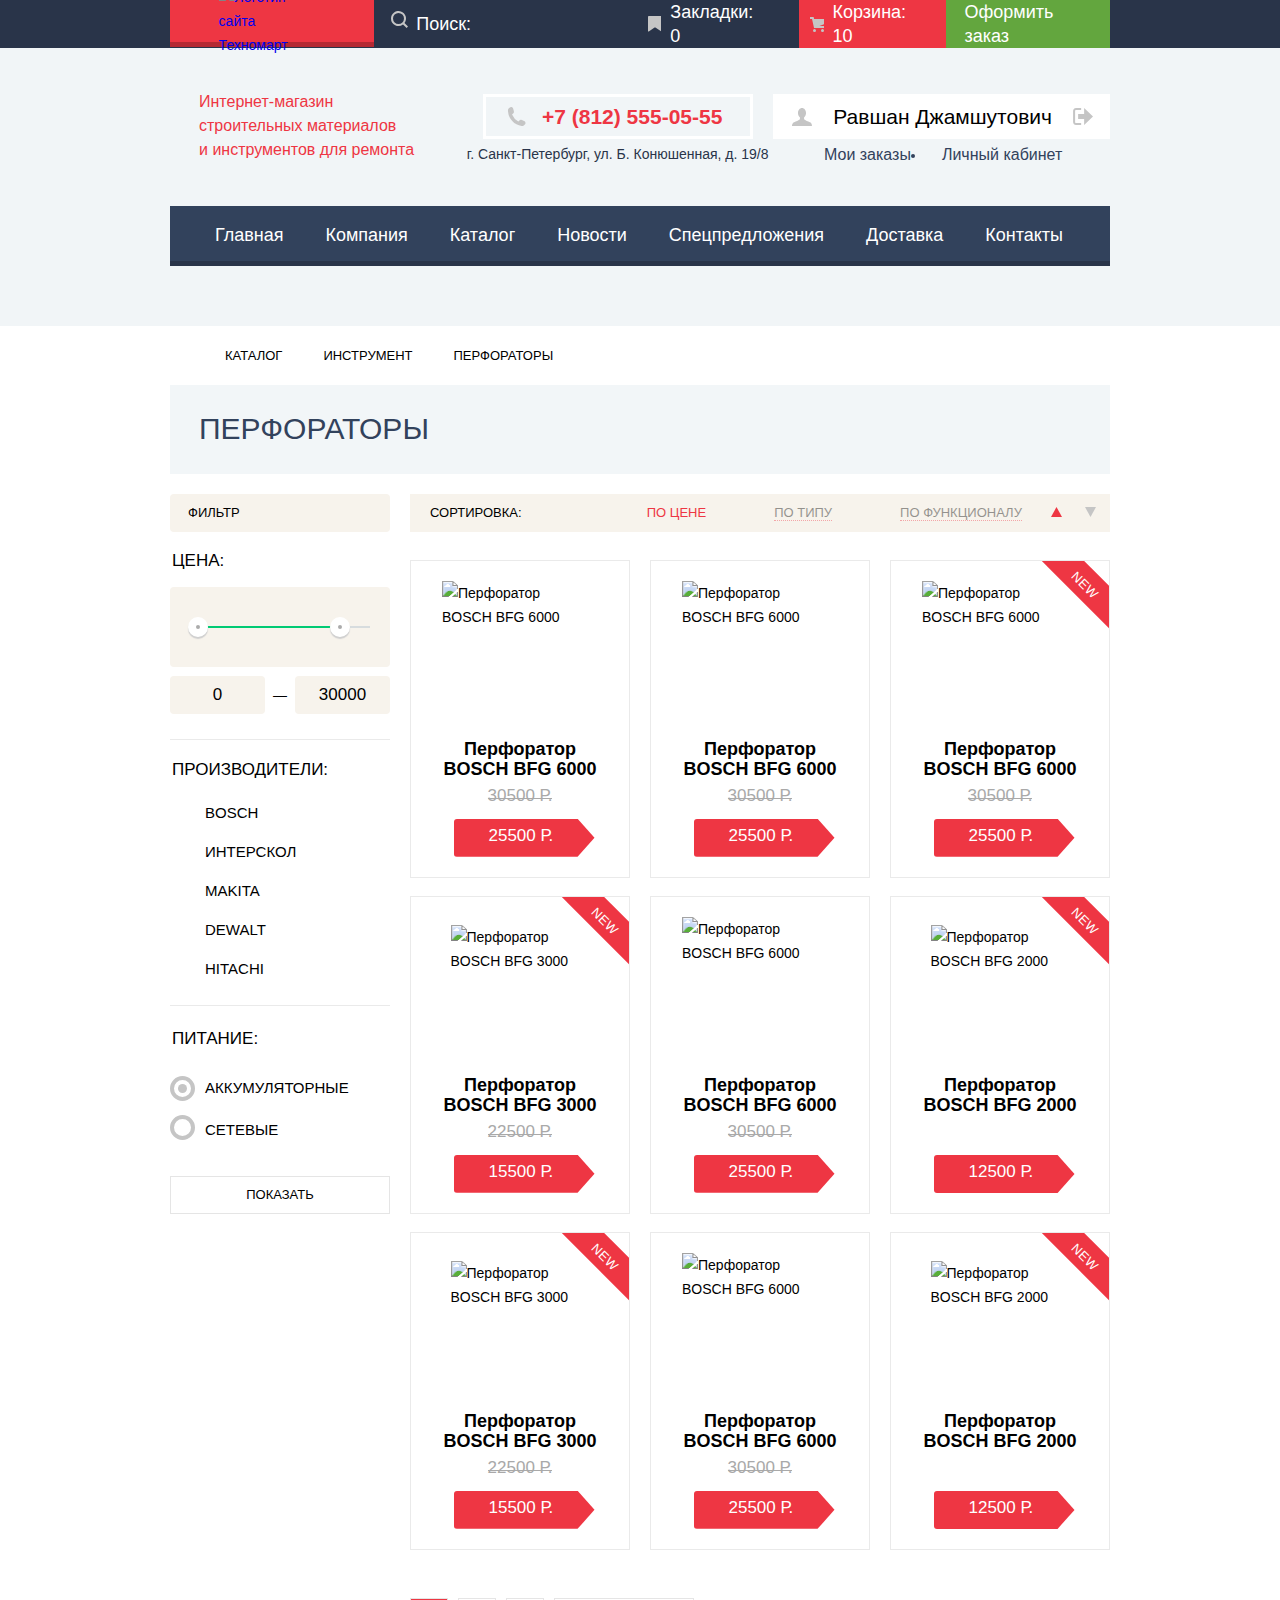
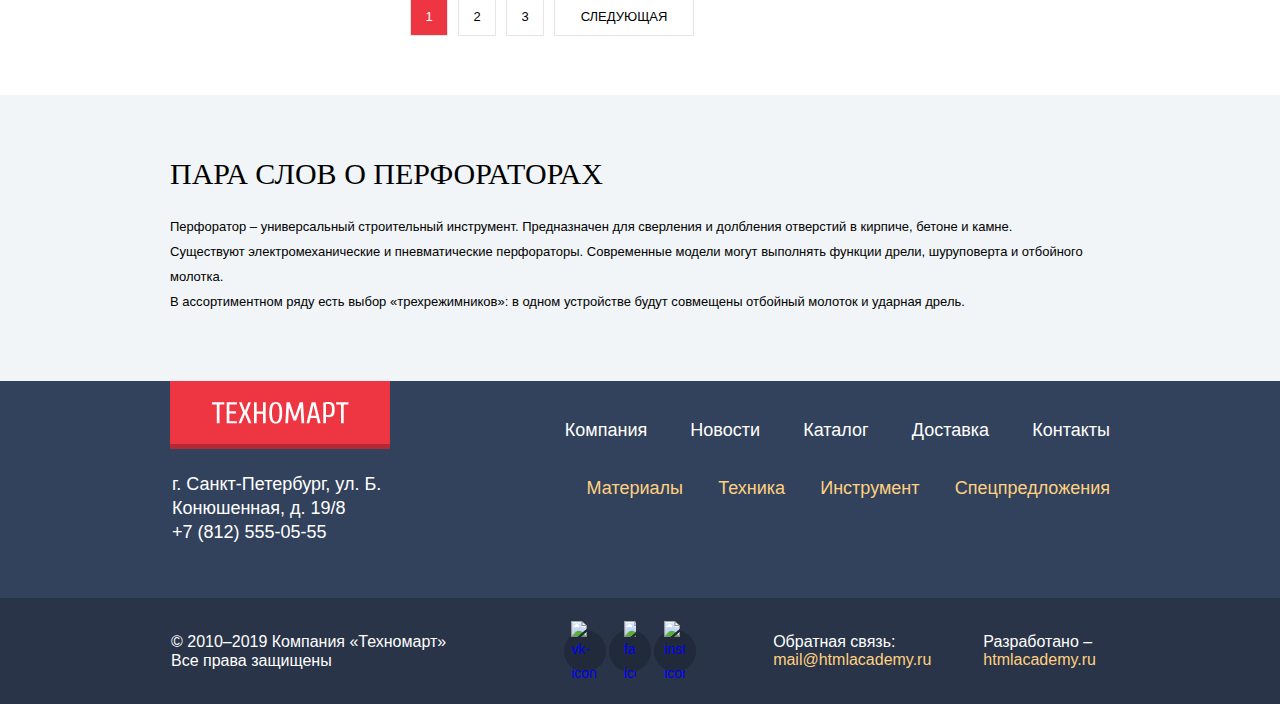
==== commit 4592c522: "Подгон под PixelPerfect2.0" ====
--- a/catalog.html
+++ b/catalog.html
@@ -195,7 +195,7 @@
               <li class="filter-option filter-radio">
                 <input class="visually-hidden filter-input-radio filter-input" type="radio" name="power" value="net"
                   id="radio-net">
-                <label for="radio-net">Сетевые</label>
+                <label class="power-net-label" for="radio-net">Сетевые</label>
               </li>
             </ul>
           </fieldset>
@@ -467,11 +467,11 @@
       <div class="container">
         <h2 class="perfarator-description-heading">Пара слов о перфораторах</h2>
         <p class="perfarator-description-text">
-          Перфоратор — универсальный строительный инструмент. Предназначен для сверления и долбления отверстий в
+          Перфоратор &ndash; универсальный строительный инструмент. Предназначен для сверления и долбления отверстий в
           кирпиче, бетоне и камне. <br>
           Существуют электромеханические и пневматические перфораторы. Современные модели могут выполнять функции
           дрели, шуруповерта и отбойного молотка. <br>
-          В ассортиментном ряду есть выбор «трехрежимников»: в одном устройстве будут совмещены отбойный молоток и
+          В ассортиментном ряду есть выбор &laquo;трехрежимников&raquo;: в одном устройстве будут совмещены отбойный молоток и
           ударная дрель.
         </p>
       </div>
--- a/css/style.min.css
+++ b/css/style.min.css
@@ -1 +1 @@
-@font-face{font-family:Cuprum;font-style:normal;font-weight:400;src:local(Cuprum),url(../fonts/cuprum.woff2) format("woff2"),url(../fonts/cuprum.woff) format("woff")}@font-face{font-family:CuprumBold;font-style:normal;font-weight:700;src:local(Cuprumbold),url(../fonts/cuprumbold.woff2) format("woff2"),url(../fonts/cuprumbold.woff) format("woff")}@font-face{font-family:CuprumBoldItalic;font-style:normal;font-weight:700;src:local(Cuprumbolditalic),url(../fonts/cuprumbolditalic.woff2) format("woff2"),url(../fonts/cuprumbolditalic.woff) format("woff")}@font-face{font-family:CuprumItalic;font-style:normal;font-weight:400;src:local(Cuprum),url(../fonts/cuprumitalic.woff2) format("woff2"),url(../fonts/cuprumitalic.woff) format("woff")}@font-face{font-family:PTSans;font-style:normal;font-weight:400;src:local(PTSans),url(../fonts/ptsans.woff2) format("woff2"),url(../fonts/ptsans.woff) format("woff")}@font-face{font-family:PTSansBold;font-style:normal;font-weight:700;src:local(PTSansbold),url(../fonts/ptsansbold.woff2) format("woff2"),url(../fonts/ptsansbold.woff) format("woff")}:root{--basic-gray:#293449;--basic-black:#000000;--white:#ffffff;--basic-red:#ee3643;--basic-green:#63a63e;--basic-graylight:#c5c5c5;--basic-background:#f1f5f7;--basic-yellow:#ffbf47;--success:#5fbb2d;--error:#ba2732}*{-webkit-box-sizing:border-box;box-sizing:border-box}.page{height:100%}.page-body{min-width:960px;min-height:100%;margin:0;padding:0;font-family:Cuprum,Arial,Helvetica,sans-serif;font-weight:400;font-size:14px;line-height:24px;color:var(--basic-black);background-color:var(--white);display:-ms-grid;display:grid;-ms-grid-rows:-webkit-min-content 1fr -webkit-min-content;-ms-grid-rows:min-content 1fr min-content;grid-template-rows:-webkit-min-content 1fr -webkit-min-content;grid-template-rows:min-content 1fr min-content;-ms-flex-line-pack:start;align-content:start}.container{max-width:940px;margin:0 auto}fieldset{margin:0;padding:0}input[type=number]::-webkit-inner-spin-button,input[type=number]::-webkit-outer-spin-button{-webkit-appearance:none;-moz-appearance:textfield;margin:0}input[type=number]:focus,input[type=number]:hover{-moz-appearance:number-input}a{text-decoration:none;cursor:pointer}ul{list-style:none;padding:0;margin:0}p{margin:0}h2,h3{margin:0}img{max-width:100%;height:auto}button{outline:0;border:none;cursor:pointer}.standart-link{height:38px;line-height:18px;color:var(--white);text-transform:uppercase;background-color:var(--basic-red);border-radius:3px;display:-webkit-box;display:-ms-flexbox;display:flex;-webkit-box-pack:center;-ms-flex-pack:center;justify-content:center;-webkit-box-align:center;-ms-flex-align:center;align-items:center}.standart-link:focus,.standart-link:hover{background-color:#ca2c37}.standart-link:active{background-color:#ba2732}.visually-hidden:not(:focus):not(:active),input[type=checkbox].visually-hidden,input[type=radio].visually-hidden{position:absolute;width:1px;height:1px;margin:-1px;border:0;padding:0;white-space:nowrap;-webkit-clip-path:inset(100%);clip-path:inset(100%);clip:rect(0 0 0 0);overflow:hidden}.modal{display:none;-webkit-filter:drop-shadow(0 4px 20px rgba(0, 0, 0, .15));filter:drop-shadow(0 4px 20px rgba(0, 0, 0, .15));height:100vh;position:fixed;top:0;left:0;bottom:0;right:0}.modal-opened{display:-webkit-box;display:-ms-flexbox;display:flex;-webkit-animation:bounce .6s ease;animation:bounce .6s ease}.modal-map-inner{margin:auto;width:943px;height:442px;position:relative;background-color:var(--basic-graylight)}.modal-map-inner::before{content:"";position:absolute;top:-7px;width:943px;height:7px;background-color:var(--basic-red)}.modal-contact-inner{margin:auto;width:620px;height:423px;background-color:var(--white);position:relative}.modal-contact-inner::before{content:"";position:absolute;top:-7px;width:620px;height:7px;background-color:var(--basic-red)}.contact-form{height:100%;display:-webkit-box;display:-ms-flexbox;display:flex;-webkit-box-orient:vertical;-webkit-box-direction:normal;-ms-flex-direction:column;flex-direction:column;-webkit-box-pack:justify;-ms-flex-pack:justify;justify-content:space-between}.form-inner{padding:39px 80px 37px 80px}.contact-input{padding:7px 8px 7px 12px;font-family:PTSans,Arial,Helvetica,sans-serif;font-size:13px;color:#a9a9a9;outline:0;border:2px solid #c5c5c5;border-radius:4px}.contact-label{margin-bottom:11px;font-size:18px}.contact-text{width:460px;height:114px;resize:none}.email-input,.name-input{width:220px;height:38px}.name-email-wrap{margin-bottom:13px;display:-webkit-box;display:-ms-flexbox;display:flex;-webkit-box-pack:justify;-ms-flex-pack:justify;justify-content:space-between}.email-wrap,.name-wrap{display:-webkit-box;display:-ms-flexbox;display:flex;-webkit-box-orient:vertical;-webkit-box-direction:normal;-ms-flex-direction:column;flex-direction:column}.contact-button-wrap{height:112px;background-color:#f4f4f4;display:-webkit-box;display:-ms-flexbox;display:flex;-webkit-box-align:center;-ms-flex-align:center;align-items:center;-webkit-box-pack:center;-ms-flex-pack:center;justify-content:center}.contact-button{width:460px}.modal-close{position:absolute;top:10px;right:25px;background-color:transparent}.modal-close::after{position:absolute;content:"";background-image:url(../img/symbols/close.svg);width:21px;height:21px}.modal-basket-inner{width:620px;height:282px;margin:auto;position:relative;background-color:var(--white);display:-webkit-box;display:-ms-flexbox;display:flex;-webkit-box-orient:vertical;-webkit-box-direction:normal;-ms-flex-direction:column;flex-direction:column}.modal-basket-inner::before{content:"";position:absolute;top:-7px;width:620px;height:7px;background-color:var(--basic-red)}.basket-info{font-family:CuprumBold,Arial,Helvetica,sans-serif;font-size:24px;line-height:30px;-webkit-box-flex:1;-ms-flex-positive:1;flex-grow:1;display:-webkit-box;display:-ms-flexbox;display:flex;-webkit-box-align:center;-ms-flex-align:center;align-items:center;-webkit-box-pack:center;-ms-flex-pack:center;justify-content:center}.basket-info svg{margin-right:30px}.basket-menu{padding:37px 0;background-color:#f4f4f4;display:-webkit-box;display:-ms-flexbox;display:flex;-webkit-box-pack:center;-ms-flex-pack:center;justify-content:center}.basket-link{width:192px}.basket-link+.basket-link{margin-left:10px}.basket-link:nth-child(2){color:var(--basic-black);background-color:var(--white)}.header-top{width:100%;background-color:var(--basic-gray)}.header-top-inner{display:-webkit-box;display:-ms-flexbox;display:flex}.header-top-left,.header-top-right{width:50%;display:-webkit-box;display:-ms-flexbox;display:flex;-ms-flex-wrap:wrap;flex-wrap:wrap}.header-top-right{-webkit-box-pack:end;-ms-flex-pack:end;justify-content:flex-end}.logo{width:220px;height:42px;cursor:pointer;background-color:var(--basic-red);-webkit-box-shadow:0 5px 0 0 #b52933;box-shadow:0 5px 0 0 #b52933;display:-webkit-box;display:-ms-flexbox;display:flex}.logo-link{width:100%;display:-webkit-box;display:-ms-flexbox;display:flex;-webkit-box-pack:center;-ms-flex-pack:center;justify-content:center;-webkit-box-align:center;-ms-flex-align:center;align-items:center}.logo:active{background-color:var(--error)}.header-middle{width:100%;padding:42px 0 40px 0;background-color:var(--basic-background)}.header-middle-inner{display:-webkit-box;display:-ms-flexbox;display:flex;-webkit-box-orient:horizontal;-webkit-box-direction:normal;-ms-flex-direction:row;flex-direction:row;-webkit-box-pack:justify;-ms-flex-pack:justify;justify-content:space-between}.bookmark-fill,.login-fill,.mini-basket-fill,.phone-fill,.search-icon-fill,.user-icon-fill{fill:var(--basic-graylight)}.user-link:focus .login-fill,.user-link:focus .user-icon-fill,.user-link:hover .login-fill,.user-link:hover .user-icon-fill{fill:var(--basic-gray)}.search{display:-webkit-box;display:-ms-flexbox;display:flex;-webkit-box-flex:1;-ms-flex-positive:1;flex-grow:1;-webkit-box-pack:start;-ms-flex-pack:start;justify-content:flex-start}.search-label{padding:11px 5px 0 17px;-webkit-box-ordinal-group:0;-ms-flex-order:-1;order:-1}.search-input{width:100%;font-size:18px;background-color:var(--basic-gray);border:none;color:var(--white);outline:0}.search-input:focus,.search-input:focus~.search-label{color:var(--basic-black);background-color:var(--white)}.search-input:focus~.search-label path{fill:var(--basic-red)}.search-input::-webkit-input-placeholder{color:var(--white);font-size:18px}.search-input:focus::-webkit-input-placeholder{color:var(--basic-black)}.search-input::-moz-placeholder{color:var(--white);font-size:18px}.search-input:focus::-moz-placeholder{color:var(--basic-black)}.main-title{margin:0 27px 0 29px;color:var(--basic-red);font-family:CuprumItalic,Arial,Helvetica,sans-serif;font-size:16px;line-height:24px;font-weight:500}.header-link{padding:0 18px;color:var(--white);font-size:18px;display:-webkit-box;display:-ms-flexbox;display:flex;-webkit-box-align:center;-ms-flex-align:center;align-items:center}.bookmark-link{margin-right:15px}.bookmark-catalog{margin-right:20px}.header-link-basket{margin-right:10px}.link-basket{background-color:var(--basic-red);padding:0 21px 0 13px}.header-link svg,.unauthorized svg{margin-right:8px}.header-phone-number svg{margin-right:16px}.header-link:focus .bookmark-fill,.header-link:focus .mini-basket-fill,.header-link:hover .bookmark-fill,.header-link:hover .mini-basket-fill,.search:focus .search-icon-fill,.search:hover .search-icon-fill{fill:var(--white)}.header-link:nth-last-child(1){background-color:var(--basic-green)}.header-link:active{opacity:50%}.header-phone-wrapper{padding-top:4px;display:-webkit-box;display:-ms-flexbox;display:flex;-webkit-box-align:center;-ms-flex-align:center;align-items:center;-webkit-box-orient:vertical;-webkit-box-direction:normal;-ms-flex-direction:column;flex-direction:column}.catalog-phone-number{margin-left:25px}.header-phone-number-container{width:270px;height:45px;border:3px solid var(--white);margin-bottom:3px;display:-webkit-box;display:-ms-flexbox;display:flex;-webkit-box-pack:center;-ms-flex-pack:center;justify-content:center;-webkit-box-align:center;-ms-flex-align:center;align-items:center}.header-phone-number{margin-right:6px;color:var(--basic-red);font-family:CuprumBold,Arial,Helvetica,sans-serif;font-weight:700;font-size:21px;line-height:30px;display:flex;align-items:center}.header-phone-text{margin-bottom:0;color:var(--basic-gray)}.authorized span{margin:0 21px}.enter .user-link{padding-left:20px;padding-right:28px}.user-link{padding:0 24px;font-size:21px;line-height:21px;color:var(--basic-black);display:-webkit-box;display:-ms-flexbox;display:flex;-webkit-box-align:center;-ms-flex-align:center;align-items:center}.user-link.authorized{padding:0 18px}.user-link:focus,.user-link:hover{color:var(--basic-red)}.user-link:active{opacity:50%;color:var(--basic-black)}.user-link-list{margin:0;padding-top:4px;display:-webkit-box;display:-ms-flexbox;display:flex;-webkit-box-align:start;-ms-flex-align:start;align-items:flex-start}.user-authorized{-webkit-box-orient:vertical;-webkit-box-direction:normal;-ms-flex-direction:column;flex-direction:column;-webkit-box-align:center;-ms-flex-align:center;align-items:center}.user-menu-container{margin-top:8px}.user-link-container{height:45px;background-color:var(--white);display:-webkit-box;display:-ms-flexbox;display:flex}.user-link-container+.user-link-container{margin-left:10px}.user-menu{width:100%;position:relative;display:-webkit-box;display:-ms-flexbox;display:flex}.user-menu-item{display:-webkit-box;display:-ms-flexbox;display:flex}.user-menu-item+.user-menu-item{margin-left:30px}.user-menu-item+.user-menu-item::before{content:"";position:absolute;left:87px;top:8px;width:4px;height:4px;border-radius:50%;background-color:#32425c}.user-menu-item a{color:#32425c;font-size:16px;line-height:18px}.user-menu-item:focus a,.user-menu-item:hover a{color:var(--basic-red)}.user-menu-item:active a{color:var(--basic-graylight)}.header-bottom{width:100%;background-color:var(--basic-background);padding-bottom:60px}.main-menu-wrap{margin:0;padding:0 26px 0 24px;background-color:#32425c;-webkit-box-shadow:inset 0 -5px 0 #293449;box-shadow:inset 0 -5px 0 #293449;display:-webkit-box;display:-ms-flexbox;display:flex;-ms-flex-wrap:wrap;flex-wrap:wrap;-webkit-box-orient:horizontal;-webkit-box-direction:normal;-ms-flex-direction:row;flex-direction:row;-webkit-box-pack:justify;-ms-flex-pack:justify;justify-content:space-between}.main-menu-item{-webkit-box-flex:1;-ms-flex-positive:1;flex-grow:1}.main-menu-item:focus,.main-menu-item:hover{background-color:var(--basic-gray);cursor:pointer}.main-menu-item:active{opacity:50%}.main-menu-item a{height:60px;padding-bottom:2px;color:var(--white);font-size:18px;display:-webkit-box;display:-ms-flexbox;display:flex;-webkit-box-align:center;-ms-flex-align:center;align-items:center;-webkit-box-pack:center;-ms-flex-pack:center;justify-content:center}.offers{padding:59px 0 19px 0}.offers-list{display:-ms-grid;display:grid;grid-gap:20px}.offers-link{width:100%;padding:0 31px 0 22px;position:relative;overflow:hidden;display:flex;justify-content:space-between;align-items:center}.offers-item{width:300px;height:123px;display:-webkit-box;display:-ms-flexbox;display:flex}.offers-item-left{color:var(--white);font-size:24px;line-height:30px;letter-spacing:.7px;display:-webkit-box;display:-ms-flexbox;display:flex;-webkit-box-orient:vertical;-webkit-box-direction:normal;-ms-flex-direction:column;flex-direction:column}.offers-item:nth-child(1){position:relative;background-color:#ffbf47;-ms-grid-column:1;-ms-grid-column-span:1;grid-column:1/2;-ms-grid-row:1;-ms-grid-row-span:1;grid-row:1/2}.offers-item:nth-child(1) .offers-item-right{margin-top:3px;margin-right:13px}.offers-item:nth-child(2){background-color:#3bbce3;-ms-grid-column:2;-ms-grid-column-span:1;grid-column:2/3;-ms-grid-row:1;-ms-grid-row-span:1;grid-row:1/2}.offers-item:nth-child(2) .offers-item-right{margin-top:5px}.offers-item:nth-child(3){background-color:#dc91d8;-ms-grid-column:3;-ms-grid-column-span:1;grid-column:3/4;-ms-grid-row:1;-ms-grid-row-span:1;grid-row:1/2}.slider{-ms-grid-column:1;-ms-grid-column-span:2;grid-column:1/3;-ms-grid-row:2;-ms-grid-row-span:3;grid-row:2/5;position:relative}.offers-item:nth-child(5){background-color:#8ed78f;-ms-grid-column:3;-ms-grid-column-span:1;grid-column:3/4;-ms-grid-row:2;-ms-grid-row-span:1;grid-row:2/3}.offers-item:nth-child(5) .offers-item-left span,.offers-item:nth-child(6) .offers-item-left span{margin-top:10px}.offers-item:nth-child(5) .offers-item-right{margin-right:15px}.offers-item:nth-child(6){background-color:#ffc047;-ms-grid-column:3;-ms-grid-column-span:1;grid-column:3/4;-ms-grid-row:3;-ms-grid-row-span:1;grid-row:3/4}.offers-item:nth-child(6) .offers-item-right{margin-top:2px}.offers-item-left span{width:135px;height:38px;margin-top:14px;background-color:rgba(255,255,255,.3);font-size:13px;line-height:17px;text-transform:uppercase;display:-webkit-box;display:-ms-flexbox;display:flex;-webkit-box-pack:center;-ms-flex-pack:center;justify-content:center;-webkit-box-align:center;-ms-flex-align:center;align-items:center}.offers-item-left span:focus,.offers-item-left span:hover{background-color:rgba(197,197,197,.3)}.offers-item-left span:active{background-color:rgba(169,169,169,.3)}.offers-item-right{display:flex;justify-content:flex-end;align-items:center}.slider-item{position:absolute}.perfarators-bg{width:620px;height:266px;background-image:url(../img/slider/perfarators.jpg);background-color:var(--basic-graylight)}.drills-bg{width:620px;height:266px;background-image:url(../img/slider/drills.jpg);background-color:var(--basic-graylight)}.slider-text-wrap{height:105px;padding:24px 0 0 24px;background:rgba(0,0,0,.25);color:var(--white)}.slider-heading{font-family:CuprumBold,Arial,Helvetica,sans-serif;margin-bottom:5px;font-size:36px;line-height:36px;text-transform:uppercase}.slider-text{font-size:18px}.slider-link{width:192px;position:absolute;bottom:47px;left:24px}.button-left,.button-right{background:0 0;padding:0;position:absolute;bottom:120px;cursor:pointer}.button-left{left:24px}.button-right{right:20px}.button-left-fill,.button-right-fill{fill:var(--white)}.slider-navigation{position:absolute;bottom:50px;left:47%}.slider-navigation-item{padding:0;width:6px;height:6px;-webkit-box-sizing:content-box;box-sizing:content-box;border:2px solid var(--white);border-radius:50%;background-color:var(--white)}.slider-navigation-item+.slider-navigation-item{margin-left:6px}.active-slide{background-color:var(--basic-red)}.banner-new{width:100px;height:30px;padding-top:8px;position:absolute;right:-26px;top:8px;font-family:Cuprum,Arial,Helvetica,sans-serif;font-size:13px;line-height:18px;font-weight:400;letter-spacing:.5px;text-transform:uppercase;-webkit-transform:rotate(45deg);-ms-transform:rotate(45deg);transform:rotate(45deg);background-color:var(--basic-red);color:var(--white);display:-webkit-box;display:-ms-flexbox;display:flex;justify-content:center}.popular-goods{padding:20px 0 30px 0}.manufacturers-heading-container,.popular-goods-heading-container{padding:25px 15px 26px 28px;background-color:#f9f5f0;display:-webkit-box;display:-ms-flexbox;display:flex;-webkit-box-orient:horizontal;-webkit-box-direction:normal;-ms-flex-direction:row;flex-direction:row;-webkit-box-pack:justify;-ms-flex-pack:justify;justify-content:space-between;-webkit-box-align:center;-ms-flex-align:center;align-items:center}.manufacturers-heading-container{padding:24px 20px 26px 28px}.manufacturers-heading,.popular-goods-heading{font-weight:400;color:#32425c;font-size:30px;line-height:30px;text-transform:uppercase}.all-goods-link,.all-manufacturers-link{width:192px}.goods-wrap{margin-top:20px;display:-webkit-box;display:-ms-flexbox;display:flex;-ms-flex-wrap:wrap;flex-wrap:wrap}.goods-wrap .goods-item{margin:0 20px 18px 0}.goods-wrap .goods-item:nth-child(4n){margin-right:0}.goods-item{width:220px;min-height:318px;border:1px solid #eaeaea;display:-webkit-box;display:-ms-flexbox;display:flex;-webkit-box-orient:vertical;-webkit-box-direction:normal;-ms-flex-direction:column;flex-direction:column}.goods-item:focus,.goods-item:hover{-webkit-box-shadow:0 0 20px rgba(0,0,0,.15);box-shadow:0 0 20px rgba(0,0,0,.15)}.goods-item:focus img,.goods-item:hover img{display:none}.goods-item:focus .goods-item-menu,.goods-item:hover .goods-item-menu{display:-webkit-box;display:-ms-flexbox;display:flex;-webkit-box-orient:vertical;-webkit-box-direction:normal;-ms-flex-direction:column;flex-direction:column}.goods-item-top{position:relative;margin-bottom:4px;padding-right:12px;height:55%;overflow:hidden;display:-webkit-box;display:-ms-flexbox;display:flex;-webkit-box-pack:center;-ms-flex-pack:center;justify-content:center;-webkit-box-align:center;-ms-flex-align:center;align-items:center}.goods-item-bottom{height:38%;display:-webkit-box;display:-ms-flexbox;display:flex;-webkit-box-orient:vertical;-webkit-box-direction:normal;-ms-flex-direction:column;flex-direction:column;-webkit-box-align:center;-ms-flex-align:center;align-items:center;-webkit-box-pack:justify;-ms-flex-pack:justify;justify-content:space-between}.goods-item-heading{width:80%;text-align:center;color:var(--basic-black);font-family:PTSansBold,Arial,Helvetica,sans-serif;font-size:18px;line-height:20px;display:-webkit-box;display:-ms-flexbox;display:flex;-ms-flex-wrap:wrap;flex-wrap:wrap}.old-cost{font-family:PTSansBold,Arial,Helvetica,sans-serif;text-decoration:line-through;font-size:17px;line-height:18px;color:#a9a9a9;display:-webkit-box;display:-ms-flexbox;display:flex;-webkit-box-pack:center;-ms-flex-pack:center;justify-content:center}.new-cost{width:141px;height:38px;margin:7px 0 0 8px;padding:8px 0 0 35px;background-color:var(--basic-red);border-radius:3px;font-family:PTSansBold,Arial,Helvetica,sans-serif;font-size:17px;line-height:18px;color:var(--white);-webkit-clip-path:polygon(0 0,88% 0,100% 50%,88% 100%,0 100%);clip-path:polygon(0 0,88% 0,100% 50%,88% 100%,0 100%)}.goods-item-menu{height:57%;display:none}.goods-item-menu svg{margin-right:8px}.goods-item-menu a{width:135px;height:38px;text-transform:uppercase;border-radius:2px;display:-webkit-box;display:-ms-flexbox;display:flex;-webkit-box-align:center;-ms-flex-align:center;align-items:center;-webkit-box-pack:center;-ms-flex-pack:center;justify-content:center}.goods-item-menu a:nth-child(1){margin-bottom:10px;color:var(--white);background-color:#63a63e;-webkit-box-shadow:inset 0 -3px 0 #367315;box-shadow:inset 0 -3px 0 #367315}.goods-item-menu a:nth-child(1):focus,.goods-item-menu a:nth-child(1):hover{background-color:#5fbb2d}.goods-item-menu a:nth-child(1):active{background-color:#518534}.goods-item-menu a:nth-child(2){border:3px solid #63a63e}.goods-item-menu a:nth-child(2):focus,.goods-item-menu a:nth-child(2):hover{border-color:#32425c}.goods-item-menu a:nth-child(2):active{opacity:.5}.manufacturers{padding-top:25px;padding-bottom:70px}.manufacturers-list{margin-top:20px;display:-ms-grid;display:grid;-ms-grid-columns:1fr 20px 1fr 20px 1fr 20px 1fr;grid-template-columns:1fr 1fr 1fr 1fr;grid-column-gap:20px;grid-row-gap:20px}.manufacturers-item{width:220px;height:145px;border:1px solid #eaeaea;display:-webkit-box;display:-ms-flexbox;display:flex}.dewalt a,.makita a{padding-bottom:10px;padding-right:2px}.bosch a,.interskol a,.lg a,.metabo a{padding-bottom:5px;padding-right:4px}.aeg a{padding-bottom:3px}.manufacturers-item a{width:100%;display:-webkit-box;display:-ms-flexbox;display:flex;-webkit-box-pack:center;-ms-flex-pack:center;justify-content:center;-webkit-box-align:center;-ms-flex-align:center;align-items:center}.manufacturers-item:focus,.manufacturers-item:hover{-webkit-box-shadow:0 0 20px rgba(0,0,0,.15);box-shadow:0 0 20px rgba(0,0,0,.15)}.manufacturers-item:active{opacity:.3}.services{width:100%;padding-top:64px;padding-bottom:99px;background-color:var(--basic-background)}.services-heading-container{margin-bottom:68px}.services-heading{margin-bottom:25px;font-size:30px;line-height:30px;font-weight:400;color:var(--basic-black);text-transform:uppercase}.services-item{display:none;position:relative}.service-open{display:block}.services-item-img{position:absolute;right:-300px}.delivery img{min-width:468px;right:-317px;bottom:-124px}.warranty img{min-width:389px;bottom:-100px}.credit img{min-width:465px;bottom:-111px}.credit-link{width:195px}.services-item-container{display:-webkit-box;display:-ms-flexbox;display:flex;-webkit-box-orient:vertical;-webkit-box-direction:normal;-ms-flex-direction:column;flex-direction:column}.services-item-heading{margin-bottom:28px;font-size:30px;line-height:30px;font-weight:400;color:var(--basic-gray);text-transform:uppercase}.services-item-text{font-family:PTSans,Arial,Helvetica,sans-serif;color:var(--basic-black);font-size:13px;line-height:24px}.services-item-description{width:300px;line-height:25px}.credit-text{margin-bottom:26px}.services-item-container,.services-list-container{display:-webkit-box;display:-ms-flexbox;display:flex;-webkit-box-pack:start;-ms-flex-pack:start;justify-content:flex-start}.services-buttons-list{position:relative;margin-right:80px;margin-top:3px}.services-buttons-list::after{content:"";position:absolute;right:0;top:-44px;width:10px;height:279px;background:url(../img/shadow.png)}.services-button{width:239px;height:61px;padding:0;background-color:#32425c;box-shadow:0 1px 0 #293449,inset 0 1px 0 #405069;font-family:CuprumBold,Arial,Helvetica,sans-serif;font-size:20.6px;line-height:30px;color:var(--white);-webkit-transition:.3s;-o-transition:.3s;transition:.3s;display:-webkit-box;display:-ms-flexbox;display:flex;-webkit-box-pack:start;-ms-flex-pack:start;justify-content:flex-start;-webkit-box-align:center;-ms-flex-align:center;align-items:center}.active-service{box-shadow:none;-webkit-transition:all .5s ease;-o-transition:all .5s ease;transition:all .5s ease;color:#32425c;background-color:var(--white)}.services-button:not(.active-service):hover{background-color:#293449;color:var(--white)}.services-button span{padding-left:22px;margin-bottom:3px}.company-description{padding:72px 0 70px 0;display:-webkit-box;display:-ms-flexbox;display:flex;-webkit-box-orient:horizontal;-webkit-box-direction:normal;-ms-flex-direction:row;flex-direction:row;-webkit-box-pack:justify;-ms-flex-pack:justify;justify-content:space-between}.contacts-heading,.partners-heading{margin-bottom:23px;font-size:30px;line-height:30px;font-weight:400;color:var(--basic-black);text-transform:uppercase}.partners-heading{word-spacing:-4px}.partners-text{font-family:PTSans,Arial,Helvetica,sans-serif;font-size:13px;line-height:24px;color:var(--basic-black)}.partners-text+.partners-text{margin-top:27px}.partners-text:nth-child(2){margin-bottom:1px}.partners-list{margin-bottom:19px}.partners-item{position:relative;padding-left:37px}.partners-item::before{content:"";width:25px;height:2px;position:absolute;top:11px;left:0;background-color:var(--basic-red)}.partners-item+.partners-item{margin-top:11px}.partners-item a{font-size:18px;color:var(--basic-black)}.contacts-text{margin-bottom:32px;font-family:PTSans,Arial,Helvetica,sans-serif;font-size:13px;line-height:24px;color:var(--basic-black)}.map-wrap{width:300px;height:158px;margin-bottom:25px}.contacts-container .standart-link{width:300px}.partners-text-container .standart-link{width:220px}.empty{padding-top:30px;color:var(--basic-red)}.empty span{font-size:30px;line-height:35px;text-decoration:underline}.empty p{margin-top:20px;font-size:16px;color:var(--basic-black)}.catalog-content{font-family:PTSans,Arial,Helvetica,sans-serif}.filter-wrap{padding:21px 0 59px 0;display:-ms-grid;display:grid;grid-gap:20px;-ms-grid-columns:220px 20px 1fr;grid-template-columns:220px 1fr;-ms-flex-line-pack:start;align-content:start}.breadcrumbs{grid-column:1/-1;display:-webkit-box;display:-ms-flexbox;display:flex;-ms-flex-wrap:wrap;flex-wrap:wrap}.breadcrumbs-item{display:-webkit-box;display:-ms-flexbox;display:flex;-webkit-box-pack:start;-ms-flex-pack:start;justify-content:flex-start;-ms-flex-wrap:wrap;flex-wrap:wrap}.breadcrumbs-item{position:relative}.breadcrumbs-home{margin-top:1px;width:14px;height:12px;background-image:url(../img/symbols/home-mini.svg)}.breadcrumbs-item+.breadcrumbs-item{margin-left:42px}.breadcrumbs-item::after{content:"";position:absolute;top:2px;right:-25px;width:8px;height:12px;background-image:url(../img/symbols/icon-right-small.svg)}.breadcrumbs-current::after{display:none}.breadcrumbs-link{font-size:13px;line-height:18px;text-transform:uppercase;color:var(--basic-black)}.filter-main-heading{margin:0;padding:29px 0 30px 29px;font-family:Cuprum,Arial,Helvetica,sans-serif;background-color:#f2f6f8;color:#32425c;text-transform:uppercase;font-size:30px;line-height:30px;font-weight:400;grid-column:1/-1}.filter-heading{padding:10px 0 10px 18px;margin-bottom:15px;background-color:#f7f3ec;border-radius:4px;font-size:13px;line-height:18px;font-weight:400;text-transform:uppercase;display:-webkit-box;display:-ms-flexbox;display:flex;-webkit-box-align:center;-ms-flex-align:center;align-items:center}.sorting-wrap{margin-bottom:28px;padding:10px 14px 10px 18px;background-color:#f7f3ec;font-size:13px;line-height:18px;text-transform:uppercase;display:-webkit-box;display:-ms-flexbox;display:flex;-webkit-box-pack:justify;-ms-flex-pack:justify;justify-content:space-between}.sorting-list-left li+li{margin-left:70px}.sorting-list-right li+li{margin-left:21px}.sorting-list-left label{color:var(--basic-black);opacity:.4;cursor:pointer;border-bottom:1px dotted var(--basic-red)}.sorting-list-left label:focus,.sorting-list-left label:hover{opacity:1;border-bottom:1px solid var(--basic-red)}.sorting-input-radio:checked+label{color:var(--basic-red);opacity:1;border-bottom:none}.sorting-list-left{margin-left:99px}.sorting-radio-right+label path{fill:var(--basic-graylight);cursor:pointer}.sorting-radio-right:checked+label path{fill:var(--basic-red)}.sorting-radio-right+label:focus path,.sorting-radio-right+label:hover path{fill:var(--basic-black)}.filter-option{padding-left:35px}.filter-option+.filter-option{margin-top:21px}.filter-option label{font-size:15px;line-height:19px;position:relative;display:block;cursor:pointer;-webkit-user-select:none;-moz-user-select:none;-ms-user-select:none;user-select:none}.filter-option:focus label,.filter-option:hover label{color:#a9a9a9}.filter-option label:focus::after,.filter-option label:focus::before,.filter-option label:hover::after,.filter-option label:hover::before{opacity:.7}.filter-option label:active::after,.filter-option label:active::before{opacity:.3}.filter-input-checkbox+label::before{content:"";position:absolute;left:-35px;top:-2px;width:23px;height:23px;background-image:url(../img/symbols/checkbox_unchecked.svg)}.filter-input-checkbox:checked:focus+label,.filter-input-checkbox:focus+label,.filter-input-radio:checked:focus+label,.filter-input-radio:focus+label,.sorting-input-radio:checked:focus+label,.sorting-input-radio:focus+label,.sorting-radio-right:checked:focus+label,.sorting-radio-right:focus+label{border:1px solid var(--basic-gray)}.filter-input-checkbox:checked+label::before{display:none}.filter-input-checkbox:checked+label::after{content:"";position:absolute;left:-35px;top:-2px;width:27px;height:23px;background-image:url(../img/symbols/checkbox_checked.svg)}.filter-input-radio+label::before{content:"";position:absolute;left:-35px;top:-2px;width:25px;height:25px;border:4px solid var(--basic-graylight);border-radius:50%;-webkit-box-sizing:border-box;box-sizing:border-box}.filter-input-radio:checked+label::after{content:"";position:absolute;left:-27px;top:6px;width:9px;height:9px;background-color:var(--basic-graylight);border-radius:50%}.filter-radio label{text-transform:uppercase}.sorting-list{display:-webkit-box;display:-ms-flexbox;display:flex;-ms-flex-wrap:wrap;flex-wrap:wrap}.results-list{margin-bottom:30px;display:-webkit-box;display:-ms-flexbox;display:flex;-ms-flex-wrap:wrap;flex-wrap:wrap}.results-list .goods-item{margin:0 20px 18px 0}.results-list .goods-item:nth-child(3n){margin-right:0}.filter-cost-wrap,.filter-manufacturer-wrap,.filter-power-wrap{border:none}.filter-cost-wrap,.filter-manufacturer-wrap{border-bottom:1px solid #eaeaea}.filter-cost-wrap{padding:0 0 25px 0;margin:0 0 15px 0}.filter-cost-heading{margin-bottom:11px}.range-controls{position:relative;height:80px;padding:39px 20px 0 20px;margin-bottom:9px;border-radius:4px;background-color:#f7f3ec}.range-controls .scale{height:2px;background-color:#d7dcde}.range-controls .bar{width:80%;height:2px;background:#00ca74}.range-controls .toggle{width:4px;height:4px;-webkit-box-sizing:unset;box-sizing:unset;padding:0;position:absolute;top:30px;left:0;border:8px solid #fff;border-radius:50%;background-color:#ababab;-webkit-box-shadow:0 2px 1px 0 #cfcfcf;box-shadow:0 2px 1px 0 #cfcfcf;cursor:pointer}.range-controls .toggle-min{left:18px}.range-controls .toggle-max{left:160px}.price-controls{display:-webkit-box;display:-ms-flexbox;display:flex;-webkit-box-align:center;-ms-flex-align:center;align-items:center;-webkit-box-pack:justify;-ms-flex-pack:justify;justify-content:space-between}.price-controls input{width:95px;height:38px;font-size:17px;line-height:18px;border:none;border-radius:4px;outline:0;background-color:#f7f3ec;text-align:center}.filter-manufacturer-wrap{padding-bottom:27px;margin-bottom:18px}.filter-power-wrap{margin-bottom:40px}.filter-cost-heading,.filter-manufacturer-heading,.filter-power-heading{font-family:PTSansBold,Arial,Helvetica,sans-serif;font-size:17px;line-height:30px;text-transform:uppercase}.filter-manufacturer-heading{margin-bottom:15px}.filter-power-heading{margin-bottom:20px}.filter-button{height:38px;background-color:var(--white);border:1px solid #e5e5e5;font-family:PTSans,Arial,Helvetica,sans-serif;color:var(--basic-black);font-size:13px;line-height:18px;text-transform:uppercase;display:-webkit-box;display:-ms-flexbox;display:flex;-webkit-box-pack:center;-ms-flex-pack:center;justify-content:center;-webkit-box-align:center;-ms-flex-align:center;align-items:center}.filter-button:active{border:1px solid var(--basic-red)}.filter-pagination{width:38px}.filter-button-next{width:140px}.show{width:220px}.pagination{display:-webkit-box;display:-ms-flexbox;display:flex;-ms-flex-wrap:wrap;flex-wrap:wrap}.pagination-item:nth-child(1) .filter-pagination{background-color:var(--basic-red);color:var(--white)}.pagination-item+.pagination-item{margin-left:10px}.perfarator-description{padding:64px 0 70px 0;background-color:var(--basic-background)}.perfarator-description-heading{font-family:Cuprum;margin:0 0 25px 0;font-weight:400;font-size:30px;line-height:30px;text-transform:uppercase}.perfarator-description-text{margin:0;font-size:13px}.main-footer{display:-webkit-box;display:-ms-flexbox;display:flex;-webkit-box-orient:vertical;-webkit-box-direction:normal;-ms-flex-direction:column;flex-direction:column}.footer-top{width:100%;background-color:#32425c;padding-bottom:54px}.footer-top-inner{margin-bottom:54px}.footer-top-left{float:left;width:35%}.footer-top-right{padding-top:37px;float:right;width:58%}.footer-top-text{margin-top:27px;margin-left:2px;color:var(--white);font-size:18px}.footer-top-link{color:var(--white);font-size:18px}.feedback-item a:focus,.feedback-item a:hover,.footer-top-link:focus,.footer-top-link:hover{text-decoration:underline}.footer-top-link:active{opacity:.5;text-decoration:none}.footer-top-menu+.footer-top-menu{margin-top:33px}.footer-top-menu{margin:0;display:-webkit-box;display:-ms-flexbox;display:flex;-ms-flex-wrap:wrap;flex-wrap:wrap;-webkit-box-orient:horizontal;-webkit-box-direction:normal;-ms-flex-direction:row;flex-direction:row;-webkit-box-pack:justify;-ms-flex-pack:justify;justify-content:space-between}.footer-top-menu:nth-child(2){margin-left:4%}.footer-top-menu:nth-last-child(1) .footer-top-link{color:#ffd180}.footer-logo{height:63px;display:-webkit-box;display:-ms-flexbox;display:flex}.footer-bottom{background-color:var(--basic-gray)}.footer-bottom-inner{margin:33px auto;display:-webkit-box;display:-ms-flexbox;display:flex;-webkit-box-orient:horizontal;-webkit-box-direction:normal;-ms-flex-direction:row;flex-direction:row;-webkit-box-pack:justify;-ms-flex-pack:justify;justify-content:space-between;-webkit-box-align:center;-ms-flex-align:center;align-items:center}.footer-bottom-text{margin:0;font-size:16px;line-height:18px;color:var(--white);display:-webkit-box;display:-ms-flexbox;display:flex;-webkit-box-orient:vertical;-webkit-box-direction:normal;-ms-flex-direction:column;flex-direction:column}.socials{margin:0 0 0 38px;display:-webkit-box;display:-ms-flexbox;display:flex;-ms-flex-wrap:wrap;flex-wrap:wrap;-webkit-box-orient:horizontal;-webkit-box-direction:normal;-ms-flex-direction:row;flex-direction:row;-webkit-box-pack:justify;-ms-flex-pack:justify;justify-content:space-between}.socials-item{width:42px;height:42px;border-radius:50%;background-color:#212a3a;-webkit-transition:all .3s;-o-transition:all .3s;transition:all .3s}.socials-item:focus,.socials-item:hover{background-color:var(--basic-red)}.socials-item+.socials-item{margin-left:3px}.socials-link{width:100%;height:100%;display:-webkit-box;display:-ms-flexbox;display:flex;-webkit-box-pack:center;-ms-flex-pack:center;justify-content:center;-webkit-box-align:center;-ms-flex-align:center;align-items:center}.feedback{margin:0 15px 0 0;display:-webkit-box;display:-ms-flexbox;display:flex;-webkit-box-orient:horizontal;-webkit-box-direction:normal;-ms-flex-direction:row;flex-direction:row}.feedback-item{font-size:16px;line-height:18px;color:var(--white);display:-webkit-box;display:-ms-flexbox;display:flex;-webkit-box-orient:vertical;-webkit-box-direction:normal;-ms-flex-direction:column;flex-direction:column}.feedback-item+.feedback-item{margin-left:52px}.feedback-item a{color:#ffd180}.feedback-item a:active{color:var(--basic-red);text-decoration:none}@-webkit-keyframes bounce{0%{-webkit-transform:translateY(-2000px);transform:translateY(-2000px)}70%{-webkit-transform:translateY(30px);transform:translateY(30px)}90%{-webkit-transform:translateY(-10px);transform:translateY(-10px)}100%{-webkit-transform:translateY(0);transform:translateY(0)}}@keyframes bounce{0%{-webkit-transform:translateY(-2000px);transform:translateY(-2000px)}70%{-webkit-transform:translateY(30px);transform:translateY(30px)}90%{-webkit-transform:translateY(-10px);transform:translateY(-10px)}100%{-webkit-transform:translateY(0);transform:translateY(0)}}
+@font-face{font-family:Cuprum;font-style:normal;font-weight:400;src:local(Cuprum),url(../fonts/cuprum.woff2) format("woff2"),url(../fonts/cuprum.woff) format("woff")}@font-face{font-family:CuprumBold;font-style:normal;font-weight:700;src:local(Cuprumbold),url(../fonts/cuprumbold.woff2) format("woff2"),url(../fonts/cuprumbold.woff) format("woff")}@font-face{font-family:CuprumBoldItalic;font-style:normal;font-weight:700;src:local(Cuprumbolditalic),url(../fonts/cuprumbolditalic.woff2) format("woff2"),url(../fonts/cuprumbolditalic.woff) format("woff")}@font-face{font-family:CuprumItalic;font-style:normal;font-weight:400;src:local(Cuprum),url(../fonts/cuprumitalic.woff2) format("woff2"),url(../fonts/cuprumitalic.woff) format("woff")}@font-face{font-family:PTSans;font-style:normal;font-weight:400;src:local(PTSans),url(../fonts/ptsans.woff2) format("woff2"),url(../fonts/ptsans.woff) format("woff")}@font-face{font-family:PTSansBold;font-style:normal;font-weight:700;src:local(PTSansbold),url(../fonts/ptsansbold.woff2) format("woff2"),url(../fonts/ptsansbold.woff) format("woff")}:root{--basic-gray:#293449;--basic-black:#000000;--white:#ffffff;--basic-red:#ee3643;--basic-green:#63a63e;--basic-graylight:#c5c5c5;--basic-background:#f1f5f7;--basic-yellow:#ffbf47;--success:#5fbb2d;--error:#ba2732}*{-webkit-box-sizing:border-box;box-sizing:border-box}.page{height:100%}.page-body{min-width:960px;min-height:100%;margin:0;padding:0;font-family:Cuprum,Arial,Helvetica,sans-serif;font-weight:400;font-size:14px;line-height:24px;color:var(--basic-black);background-color:var(--white);display:-ms-grid;display:grid;-ms-grid-rows:-webkit-min-content 1fr -webkit-min-content;-ms-grid-rows:min-content 1fr min-content;grid-template-rows:-webkit-min-content 1fr -webkit-min-content;grid-template-rows:min-content 1fr min-content;-ms-flex-line-pack:start;align-content:start}.container{max-width:940px;margin:0 auto}fieldset{margin:0;padding:0}input[type=number]::-webkit-inner-spin-button,input[type=number]::-webkit-outer-spin-button{-webkit-appearance:none;-moz-appearance:textfield;margin:0}input[type=number]:focus,input[type=number]:hover{-moz-appearance:number-input}a{text-decoration:none;cursor:pointer}ul{list-style:none;padding:0;margin:0}p{margin:0}h2,h3{margin:0}img{max-width:100%;height:auto}button{outline:0;border:none;cursor:pointer}.standart-link{height:38px;line-height:18px;color:var(--white);text-transform:uppercase;background-color:var(--basic-red);border-radius:3px;display:-webkit-box;display:-ms-flexbox;display:flex;-webkit-box-pack:center;-ms-flex-pack:center;justify-content:center;-webkit-box-align:center;-ms-flex-align:center;align-items:center}.standart-link:focus,.standart-link:hover{background-color:#ca2c37}.standart-link:active{background-color:#ba2732}.visually-hidden:not(:focus):not(:active),input[type=checkbox].visually-hidden,input[type=radio].visually-hidden{position:absolute;width:1px;height:1px;margin:-1px;border:0;padding:0;white-space:nowrap;-webkit-clip-path:inset(100%);clip-path:inset(100%);clip:rect(0 0 0 0);overflow:hidden}.modal{display:none;-webkit-filter:drop-shadow(0 4px 20px rgba(0, 0, 0, .15));filter:drop-shadow(0 4px 20px rgba(0, 0, 0, .15));height:100vh;position:fixed;top:0;left:0;bottom:0;right:0}.modal-opened{display:-webkit-box;display:-ms-flexbox;display:flex;-webkit-animation:bounce .6s ease;animation:bounce .6s ease}.modal-map-inner{margin:auto;width:943px;height:442px;position:relative;background-color:var(--basic-graylight)}.modal-map-inner::before{content:"";position:absolute;top:-7px;width:943px;height:7px;background-color:var(--basic-red)}.modal-contact-inner{margin:auto;width:620px;height:423px;background-color:var(--white);position:relative}.modal-contact-inner::before{content:"";position:absolute;top:-7px;width:620px;height:7px;background-color:var(--basic-red)}.contact-form{height:100%;display:-webkit-box;display:-ms-flexbox;display:flex;-webkit-box-orient:vertical;-webkit-box-direction:normal;-ms-flex-direction:column;flex-direction:column;-webkit-box-pack:justify;-ms-flex-pack:justify;justify-content:space-between}.form-inner{padding:39px 80px 37px 80px}.contact-input{padding:7px 8px 7px 12px;font-family:PTSans,Arial,Helvetica,sans-serif;font-size:13px;color:#a9a9a9;outline:0;border:2px solid #c5c5c5;border-radius:4px}.contact-label{margin-bottom:11px;font-size:18px}.contact-text{width:460px;height:114px;resize:none}.email-input,.name-input{width:220px;height:38px}.name-email-wrap{margin-bottom:13px;display:-webkit-box;display:-ms-flexbox;display:flex;-webkit-box-pack:justify;-ms-flex-pack:justify;justify-content:space-between}.email-wrap,.name-wrap{display:-webkit-box;display:-ms-flexbox;display:flex;-webkit-box-orient:vertical;-webkit-box-direction:normal;-ms-flex-direction:column;flex-direction:column}.contact-button-wrap{height:112px;background-color:#f4f4f4;display:-webkit-box;display:-ms-flexbox;display:flex;-webkit-box-align:center;-ms-flex-align:center;align-items:center;-webkit-box-pack:center;-ms-flex-pack:center;justify-content:center}.contact-button{width:460px}.modal-close{position:absolute;top:10px;right:25px;background-color:transparent}.modal-close::after{position:absolute;content:"";background-image:url(../img/symbols/close.svg);width:21px;height:21px}.modal-basket-inner{width:620px;height:282px;margin:auto;position:relative;background-color:var(--white);display:-webkit-box;display:-ms-flexbox;display:flex;-webkit-box-orient:vertical;-webkit-box-direction:normal;-ms-flex-direction:column;flex-direction:column}.modal-basket-inner::before{content:"";position:absolute;top:-7px;width:620px;height:7px;background-color:var(--basic-red)}.basket-info{font-family:CuprumBold,Arial,Helvetica,sans-serif;font-size:24px;line-height:30px;-webkit-box-flex:1;-ms-flex-positive:1;flex-grow:1;display:-webkit-box;display:-ms-flexbox;display:flex;-webkit-box-align:center;-ms-flex-align:center;align-items:center;-webkit-box-pack:center;-ms-flex-pack:center;justify-content:center}.basket-info svg{margin-right:30px}.basket-menu{padding:37px 0;background-color:#f4f4f4;display:-webkit-box;display:-ms-flexbox;display:flex;-webkit-box-pack:center;-ms-flex-pack:center;justify-content:center}.basket-link{width:192px}.basket-link+.basket-link{margin-left:10px}.basket-link:nth-child(2){color:var(--basic-black);background-color:var(--white)}.header-top{width:100%;background-color:var(--basic-gray)}.header-top-inner{display:-webkit-box;display:-ms-flexbox;display:flex}.header-top-left,.header-top-right{width:50%;display:-webkit-box;display:-ms-flexbox;display:flex;-ms-flex-wrap:wrap;flex-wrap:wrap}.header-top-right{-webkit-box-pack:end;-ms-flex-pack:end;justify-content:flex-end}.logo{width:220px;height:42px;cursor:pointer;background-color:var(--basic-red);-webkit-box-shadow:0 5px 0 0 #b52933;box-shadow:0 5px 0 0 #b52933;display:-webkit-box;display:-ms-flexbox;display:flex}.logo-link{width:100%;display:-webkit-box;display:-ms-flexbox;display:flex;-webkit-box-pack:center;-ms-flex-pack:center;justify-content:center;-webkit-box-align:center;-ms-flex-align:center;align-items:center}.logo:active{background-color:var(--error)}.header-middle{width:100%;padding:42px 0 40px 0;background-color:var(--basic-background)}.header-middle-inner{display:-webkit-box;display:-ms-flexbox;display:flex;-webkit-box-orient:horizontal;-webkit-box-direction:normal;-ms-flex-direction:row;flex-direction:row;-webkit-box-pack:justify;-ms-flex-pack:justify;justify-content:space-between}.bookmark-fill,.login-fill,.mini-basket-fill,.phone-fill,.search-icon-fill,.user-icon-fill{fill:var(--basic-graylight)}.user-link:focus .login-fill,.user-link:focus .user-icon-fill,.user-link:hover .login-fill,.user-link:hover .user-icon-fill{fill:var(--basic-gray)}.search{display:-webkit-box;display:-ms-flexbox;display:flex;-webkit-box-flex:1;-ms-flex-positive:1;flex-grow:1;-webkit-box-pack:start;-ms-flex-pack:start;justify-content:flex-start}.search-label{padding:11px 6px 0 17px;-webkit-box-ordinal-group:0;-ms-flex-order:-1;order:-1}.search-input{width:100%;font-size:18px;background-color:var(--basic-gray);border:none;color:var(--white);outline:0}.search-input:focus,.search-input:focus~.search-label{color:var(--basic-black);background-color:var(--white)}.search-input:focus~.search-label path{fill:var(--basic-red)}.search-input::-webkit-input-placeholder{color:var(--white);font-size:18px}.search-input:focus::-webkit-input-placeholder{color:var(--basic-black)}.search-input::-moz-placeholder{color:var(--white);font-size:18px}.search-input:focus::-moz-placeholder{color:var(--basic-black)}.main-title{margin:0 27px 0 29px;color:var(--basic-red);font-family:CuprumItalic,Arial,Helvetica,sans-serif;font-size:16px;line-height:24px;font-weight:500}.header-link{padding:0 18px;color:var(--white);font-size:18px;display:-webkit-box;display:-ms-flexbox;display:flex;-webkit-box-align:center;-ms-flex-align:center;align-items:center}.bookmark-link{margin-right:14px}.bookmark-catalog{margin-right:20px}.header-link-basket{margin-right:10px}.link-basket{background-color:var(--basic-red);padding:0 23px 0 11px}.header-link svg{margin-right:8px}.unauthorized svg{margin-right:6px}.bookmark-catalog svg,.link-basket svg{margin-right:9px}.header-phone-number svg{margin-right:16px}.header-link:focus .bookmark-fill,.header-link:focus .mini-basket-fill,.header-link:hover .bookmark-fill,.header-link:hover .mini-basket-fill,.search:focus .search-icon-fill,.search:hover .search-icon-fill{fill:var(--white)}.header-link:nth-last-child(1){background-color:var(--basic-green);padding-right:17px}.header-link:active{opacity:50%}.header-phone-wrapper{padding-top:4px;display:-webkit-box;display:-ms-flexbox;display:flex;-webkit-box-align:center;-ms-flex-align:center;align-items:center;-webkit-box-orient:vertical;-webkit-box-direction:normal;-ms-flex-direction:column;flex-direction:column}.catalog-phone-number{margin-left:21px}.header-phone-number-container{width:270px;height:45px;border:3px solid var(--white);margin-bottom:3px;display:-webkit-box;display:-ms-flexbox;display:flex;-webkit-box-pack:center;-ms-flex-pack:center;justify-content:center;-webkit-box-align:center;-ms-flex-align:center;align-items:center}.header-phone-number{margin-right:6px;color:var(--basic-red);font-family:CuprumBold,Arial,Helvetica,sans-serif;font-weight:700;font-size:21px;line-height:30px;display:-webkit-box;display:-ms-flexbox;display:flex;-webkit-box-align:center;-ms-flex-align:center;align-items:center}.header-phone-text{margin-bottom:0;color:var(--basic-gray)}.authorized span{margin:0 21px}.enter .user-link{padding-left:20px;padding-right:28px}.user-link{padding:0 24px;font-size:21px;line-height:21px;color:var(--basic-black);display:-webkit-box;display:-ms-flexbox;display:flex;-webkit-box-align:center;-ms-flex-align:center;align-items:center}.user-link.authorized{padding:0 17px 0 19px}.user-link:focus,.user-link:hover{color:var(--basic-red)}.user-link:active{opacity:50%;color:var(--basic-black)}.user-link-list{margin:0;padding-top:4px;display:-webkit-box;display:-ms-flexbox;display:flex;-webkit-box-align:start;-ms-flex-align:start;align-items:flex-start}.user-authorized{-webkit-box-orient:vertical;-webkit-box-direction:normal;-ms-flex-direction:column;flex-direction:column;-webkit-box-align:center;-ms-flex-align:center;align-items:center}.user-menu-container{margin-top:7px;margin-left:3px}.user-link-container{height:45px;background-color:var(--white);display:-webkit-box;display:-ms-flexbox;display:flex}.user-link-container+.user-link-container{margin-left:10px}.user-menu{width:100%;position:relative;display:-webkit-box;display:-ms-flexbox;display:flex}.user-menu-item{display:-webkit-box;display:-ms-flexbox;display:flex}.user-menu-item+.user-menu-item{margin-left:31px}.user-menu-item+.user-menu-item::before{content:"";position:absolute;left:87px;top:8px;width:4px;height:4px;border-radius:50%;background-color:#32425c}.user-menu-item a{color:#32425c;font-size:16px;line-height:18px}.user-menu-item:focus a,.user-menu-item:hover a{color:var(--basic-red)}.user-menu-item:active a{color:var(--basic-graylight)}.header-bottom{width:100%;background-color:var(--basic-background);padding-bottom:60px}.main-menu-wrap{margin:0;padding:0 26px 0 24px;background-color:#32425c;-webkit-box-shadow:inset 0 -5px 0 #293449;box-shadow:inset 0 -5px 0 #293449;display:-webkit-box;display:-ms-flexbox;display:flex;-ms-flex-wrap:wrap;flex-wrap:wrap;-webkit-box-orient:horizontal;-webkit-box-direction:normal;-ms-flex-direction:row;flex-direction:row;-webkit-box-pack:justify;-ms-flex-pack:justify;justify-content:space-between}.main-menu-item{-webkit-box-flex:1;-ms-flex-positive:1;flex-grow:1}.main-menu-item:focus,.main-menu-item:hover{background-color:var(--basic-gray);cursor:pointer}.main-menu-item:active{opacity:50%}.main-menu-item a{height:60px;padding-bottom:2px;color:var(--white);font-size:18px;display:-webkit-box;display:-ms-flexbox;display:flex;-webkit-box-align:center;-ms-flex-align:center;align-items:center;-webkit-box-pack:center;-ms-flex-pack:center;justify-content:center}.offers{padding:59px 0 19px 0}.offers-list{display:-ms-grid;display:grid;grid-gap:20px}.offers-link{width:100%;padding:0 31px 0 22px;position:relative;overflow:hidden;display:-webkit-box;display:-ms-flexbox;display:flex;-webkit-box-pack:justify;-ms-flex-pack:justify;justify-content:space-between;-webkit-box-align:center;-ms-flex-align:center;align-items:center}.offers-link .banner-new{right:-27px;top:7px}.offers-item{width:300px;height:123px;display:-webkit-box;display:-ms-flexbox;display:flex}.offers-item-left{color:var(--white);font-size:24px;line-height:30px;letter-spacing:.7px}.offers-item:nth-child(1){position:relative;background-color:#ffbf47;-ms-grid-column:1;-ms-grid-column-span:1;grid-column:1/2;-ms-grid-row:1;-ms-grid-row-span:1;grid-row:1/2}.offers-item:nth-child(1) .offers-item-right{margin-top:3px;margin-right:13px}.offers-item:nth-child(2){background-color:#3bbce3;-ms-grid-column:2;-ms-grid-column-span:1;grid-column:2/3;-ms-grid-row:1;-ms-grid-row-span:1;grid-row:1/2}.offers-item:nth-child(2) .offers-item-right{margin-top:5px}.offers-item:nth-child(3){background-color:#dc91d8;-ms-grid-column:3;-ms-grid-column-span:1;grid-column:3/4;-ms-grid-row:1;-ms-grid-row-span:1;grid-row:1/2}.slider{-ms-grid-column:1;-ms-grid-column-span:2;grid-column:1/3;-ms-grid-row:2;-ms-grid-row-span:3;grid-row:2/5;position:relative}.offers-item:nth-child(5){background-color:#8ed78f;-ms-grid-column:3;-ms-grid-column-span:1;grid-column:3/4;-ms-grid-row:2;-ms-grid-row-span:1;grid-row:2/3}.offers-item:nth-child(5) .offers-item-left{position:relative;top:-1px}.offers-item:nth-child(5) .offers-item-left span,.offers-item:nth-child(6) .offers-item-left span{margin-top:11px}.offers-item:nth-child(5) .offers-item-right{margin-right:15px}.offers-item:nth-child(6){background-color:#ffc047;-ms-grid-column:3;-ms-grid-column-span:1;grid-column:3/4;-ms-grid-row:3;-ms-grid-row-span:1;grid-row:3/4}.offers-item:nth-child(6) .offers-item-right{margin-top:2px}.offers-item-left span{width:135px;height:38px;margin-top:13px;background-color:rgba(255,255,255,.3);font-size:13px;line-height:17px;letter-spacing:.4px;text-transform:uppercase;display:-webkit-box;display:-ms-flexbox;display:flex;-webkit-box-pack:center;-ms-flex-pack:center;justify-content:center;-webkit-box-align:center;-ms-flex-align:center;align-items:center}.offers-item-left span:focus,.offers-item-left span:hover{background-color:rgba(197,197,197,.3)}.offers-item-left span:active{background-color:rgba(169,169,169,.3)}.offers-item-right{display:-webkit-box;display:-ms-flexbox;display:flex;-webkit-box-pack:end;-ms-flex-pack:end;justify-content:flex-end;-webkit-box-align:center;-ms-flex-align:center;align-items:center}.slider-item{position:absolute}.perfarators-bg{width:620px;height:266px;background-image:url(../img/slider/perfarators.jpg);background-color:var(--basic-graylight)}.drills-bg{width:620px;height:266px;background-image:url(../img/slider/drills.jpg);background-color:var(--basic-graylight)}.slider-text-wrap{height:105px;padding:24px 0 0 24px;background:rgba(0,0,0,.25);color:var(--white)}.slider-heading{font-family:CuprumBold,Arial,Helvetica,sans-serif;margin-bottom:5px;font-size:36px;line-height:36px;text-transform:uppercase}.slider-text{font-size:18px}.slider-link{width:192px;position:absolute;bottom:47px;left:24px}.button-left,.button-right{background:0 0;padding:0;position:absolute;bottom:120px;cursor:pointer}.button-left{left:24px}.button-right{right:20px}.button-left-fill,.button-right-fill{fill:var(--white)}.slider-navigation{position:absolute;bottom:50px;left:47%}.slider-navigation-item{padding:0;width:6px;height:6px;-webkit-box-sizing:content-box;box-sizing:content-box;border:2px solid var(--white);border-radius:50%;background-color:var(--white)}.slider-navigation-item+.slider-navigation-item{margin-left:6px}.active-slide{background-color:var(--basic-red)}.banner-new{width:100px;height:30px;padding-top:8px;position:absolute;right:-27px;top:11px;font-family:Cuprum,Arial,Helvetica,sans-serif;font-size:13px;line-height:18px;font-weight:400;letter-spacing:.5px;text-transform:uppercase;-webkit-transform:rotate(45deg);-ms-transform:rotate(45deg);transform:rotate(45deg);background-color:var(--basic-red);color:var(--white);display:-webkit-box;display:-ms-flexbox;display:flex;-webkit-box-pack:center;-ms-flex-pack:center;justify-content:center}.popular-goods{padding:20px 0 30px 0}.manufacturers-heading-container,.popular-goods-heading-container{padding:26px 15px 25px 28px;background-color:#f9f5f0;display:-webkit-box;display:-ms-flexbox;display:flex;-webkit-box-orient:horizontal;-webkit-box-direction:normal;-ms-flex-direction:row;flex-direction:row;-webkit-box-pack:justify;-ms-flex-pack:justify;justify-content:space-between;-webkit-box-align:center;-ms-flex-align:center;align-items:center}.manufacturers-heading-container{padding:25px 18px 25px 28px}.manufacturers-heading,.popular-goods-heading{font-weight:400;color:#32425c;font-size:30px;line-height:30px;text-transform:uppercase}.all-goods-link,.all-manufacturers-link{width:192px}.goods-wrap{margin-top:20px;display:-webkit-box;display:-ms-flexbox;display:flex;-ms-flex-wrap:wrap;flex-wrap:wrap}.goods-wrap .goods-item:nth-child(1) img{margin-left:14px;margin-top:4px}.goods-wrap .goods-item:nth-child(1) .new-cost{margin-left:12px}.goods-wrap .goods-item{margin:0 20px 18px 0}.goods-wrap .goods-item:nth-child(4n){margin-right:0}.goods-item{width:220px;min-height:318px;border:1px solid #eaeaea;overflow:hidden;display:-webkit-box;display:-ms-flexbox;display:flex;-webkit-box-orient:vertical;-webkit-box-direction:normal;-ms-flex-direction:column;flex-direction:column}.goods-item:focus,.goods-item:hover{-webkit-box-shadow:0 0 20px rgba(0,0,0,.15);box-shadow:0 0 20px rgba(0,0,0,.15)}.goods-item:focus img,.goods-item:hover img{display:none}.goods-item:focus .goods-item-menu,.goods-item:hover .goods-item-menu{display:-webkit-box;display:-ms-flexbox;display:flex;-webkit-box-orient:vertical;-webkit-box-direction:normal;-ms-flex-direction:column;flex-direction:column}.goods-item-top{position:relative;margin-bottom:7px;margin-top:-3px;padding-right:12px;height:55%;display:-webkit-box;display:-ms-flexbox;display:flex;-webkit-box-pack:center;-ms-flex-pack:center;justify-content:center;-webkit-box-align:center;-ms-flex-align:center;align-items:center}.goods-item-bottom{height:38%;display:-webkit-box;display:-ms-flexbox;display:flex;-webkit-box-orient:vertical;-webkit-box-direction:normal;-ms-flex-direction:column;flex-direction:column;-webkit-box-align:center;-ms-flex-align:center;align-items:center;-webkit-box-pack:justify;-ms-flex-pack:justify;justify-content:space-between}.goods-item-heading{width:80%;text-align:center;color:var(--basic-black);font-family:PTSansBold,Arial,Helvetica,sans-serif;font-size:18px;line-height:20px;display:-webkit-box;display:-ms-flexbox;display:flex;-ms-flex-wrap:wrap;flex-wrap:wrap}.old-cost{padding-top:1px;position:relative;font-family:PTSansBold,Arial,Helvetica,sans-serif;font-size:17px;line-height:18px;color:#a9a9a9;display:-webkit-box;display:-ms-flexbox;display:flex;-webkit-box-pack:center;-ms-flex-pack:center;justify-content:center}.old-cost::after{content:"";position:absolute;bottom:6px;width:100%;height:1px;background-color:#a9a9a9}.new-cost{width:141px;height:38px;margin:7px 0 2px 8px;padding:8px 0 0 35px;background-color:var(--basic-red);border-radius:3px;font-family:PTSansBold,Arial,Helvetica,sans-serif;font-size:17px;line-height:18px;color:var(--white);-webkit-clip-path:polygon(0 0,88% 0,100% 50%,88% 100%,0 100%);clip-path:polygon(0 0,88% 0,100% 50%,88% 100%,0 100%)}.goods-item-menu{height:55%;padding-left:6px;display:none}.goods-item-menu svg{margin-right:8px;margin-bottom:3px}.goods-item-menu a{width:135px;height:38px;font-family:Cuprum;text-transform:uppercase;border-radius:2px;display:-webkit-box;display:-ms-flexbox;display:flex;-webkit-box-align:center;-ms-flex-align:center;align-items:center;-webkit-box-pack:center;-ms-flex-pack:center;justify-content:center}.goods-item-menu a:nth-child(1){margin-bottom:12px;padding-right:8px;color:var(--white);background-color:#63a63e;-webkit-box-shadow:inset 0 -3px 0 #367315;box-shadow:inset 0 -3px 0 #367315}.goods-item-menu a:nth-child(1):focus,.goods-item-menu a:nth-child(1):hover{background-color:#5fbb2d}.goods-item-menu a:nth-child(1):active{background-color:#518534}.goods-item-menu a:nth-child(2){border:3px solid #63a63e;padding-left:2px}.goods-item-menu a:nth-child(2):focus,.goods-item-menu a:nth-child(2):hover{border-color:#32425c}.goods-item-menu a:nth-child(2):active{opacity:.5}.manufacturers{padding-top:23px;padding-bottom:72px}.manufacturers-list{margin-top:20px;display:-ms-grid;display:grid;-ms-grid-columns:1fr 20px 1fr 20px 1fr 20px 1fr;grid-template-columns:1fr 1fr 1fr 1fr;grid-column-gap:20px;grid-row-gap:20px}.manufacturers-item{width:220px;height:145px;border:1px solid #eaeaea;display:-webkit-box;display:-ms-flexbox;display:flex}.dewalt a,.makita a{padding-bottom:6px;padding-right:2px}.hitachi a{padding-left:5px}.bosch a{padding-bottom:1px;padding-left:1px}.interskol a,.lg a{padding-bottom:2px;padding-right:4px}.metabo a{padding-bottom:2px;padding-right:1px}.aeg a{padding-bottom:1px}.manufacturers-item a{width:100%;display:-webkit-box;display:-ms-flexbox;display:flex;-webkit-box-pack:center;-ms-flex-pack:center;justify-content:center;-webkit-box-align:center;-ms-flex-align:center;align-items:center}.manufacturers-item:focus,.manufacturers-item:hover{-webkit-box-shadow:0 0 20px rgba(0,0,0,.15);box-shadow:0 0 20px rgba(0,0,0,.15)}.manufacturers-item:active{opacity:.3}.services{width:100%;padding-top:64px;padding-bottom:99px;background-color:var(--basic-background)}.services-heading-container{margin-bottom:68px}.services-heading{margin-bottom:24px;font-size:30px;line-height:30px;font-weight:400;color:var(--basic-black);text-transform:uppercase}.services-item{display:none;position:relative}.service-open{display:block}.services-item-img{position:absolute;right:-300px}.delivery img{min-width:468px;right:-319px;bottom:-124px}.warranty img{min-width:389px;bottom:-100px}.credit img{min-width:465px;bottom:-111px}.credit-link{width:195px}.services-item-container{display:-webkit-box;display:-ms-flexbox;display:flex;-webkit-box-orient:vertical;-webkit-box-direction:normal;-ms-flex-direction:column;flex-direction:column}.services-item-heading{margin-bottom:29px;font-size:30px;line-height:30px;font-weight:400;color:var(--basic-gray);text-transform:uppercase}.services-item-text{font-family:PTSans,Arial,Helvetica,sans-serif;color:var(--basic-black);font-size:13px;line-height:24px}.services-item-description{width:300px;font-family:Cuprum;letter-spacing:.1px;line-height:25px}.credit-text{margin-bottom:26px}.services-item-container,.services-list-container{display:-webkit-box;display:-ms-flexbox;display:flex;-webkit-box-pack:start;-ms-flex-pack:start;justify-content:flex-start}.services-buttons-list{position:relative;margin-right:80px;margin-top:3px}.services-button-item:nth-child(1) span{margin-bottom:5px}.services-buttons-list::after{content:"";position:absolute;right:0;top:-44px;width:10px;height:279px;background:url(../img/shadow.png)}.services-button{width:239px;height:61px;padding:0;background-color:#32425c;-webkit-box-shadow:0 1px 0 #293449,inset 0 1px 0 #405069;box-shadow:0 1px 0 #293449,inset 0 1px 0 #405069;font-family:CuprumBold,Arial,Helvetica,sans-serif;font-size:20.6px;line-height:29px;color:var(--white);-webkit-transition:.3s;-o-transition:.3s;transition:.3s;display:-webkit-box;display:-ms-flexbox;display:flex;-webkit-box-pack:start;-ms-flex-pack:start;justify-content:flex-start;-webkit-box-align:center;-ms-flex-align:center;align-items:center}.active-service{-webkit-box-shadow:none;box-shadow:none;-webkit-transition:all .5s ease;-o-transition:all .5s ease;transition:all .5s ease;color:#32425c;background-color:var(--white)}.services-button:not(.active-service):hover{background-color:#293449;color:var(--white)}.services-button span{padding-left:22px;margin-bottom:2px}.company-description{padding:72px 0 70px 0;display:-webkit-box;display:-ms-flexbox;display:flex;-webkit-box-orient:horizontal;-webkit-box-direction:normal;-ms-flex-direction:row;flex-direction:row;-webkit-box-pack:justify;-ms-flex-pack:justify;justify-content:space-between}.contacts-heading,.partners-heading{margin-bottom:23px;font-size:30px;line-height:30px;font-weight:400;color:var(--basic-black);text-transform:uppercase}.partners-heading{word-spacing:-4px}.partners-text{font-family:PTSans,Arial,Helvetica,sans-serif;font-size:13px;line-height:24px;color:var(--basic-black)}.partners-text+.partners-text{margin-top:26px}.partners-text:nth-child(2){margin-bottom:2px}.partners-list{margin-bottom:19px}.partners-item{position:relative;padding-left:37px}.partners-item::before{content:"";width:25px;height:2px;position:absolute;top:11px;left:0;background-color:var(--basic-red)}.partners-item:nth-last-child(1):before{top:9px}.partners-item:first-child:before{top:13px}.partners-item+.partners-item{margin-top:11px}.partners-item a{font-size:18px;color:var(--basic-black)}.contacts-text{margin-bottom:32px;font-family:PTSans,Arial,Helvetica,sans-serif;font-size:13px;line-height:24px;color:var(--basic-black)}.map-wrap{width:300px;height:158px;margin-bottom:25px}.contacts-container .standart-link{width:300px}.partners-text-container .standart-link{width:220px}.empty{padding-top:30px;color:var(--basic-red)}.empty span{font-size:30px;line-height:35px;text-decoration:underline}.empty p{margin-top:20px;font-size:16px;color:var(--basic-black)}.catalog-content{font-family:PTSans,Arial,Helvetica,sans-serif}.filter-wrap{padding:21px 0 59px 0;display:-ms-grid;display:grid;grid-gap:20px;-ms-grid-columns:220px 20px 1fr;grid-template-columns:220px 1fr;-ms-flex-line-pack:start;align-content:start}.breadcrumbs{grid-column:1/-1;display:-webkit-box;display:-ms-flexbox;display:flex;-ms-flex-wrap:wrap;flex-wrap:wrap}.breadcrumbs-item{display:-webkit-box;display:-ms-flexbox;display:flex;-webkit-box-pack:start;-ms-flex-pack:start;justify-content:flex-start;-ms-flex-wrap:wrap;flex-wrap:wrap}.breadcrumbs-item{position:relative}.breadcrumbs-home{margin-top:1px;width:14px;height:12px;background-image:url(../img/symbols/home-mini.svg)}.breadcrumbs-item+.breadcrumbs-item{margin-left:41px}.breadcrumbs-item::after{content:"";position:absolute;top:2px;right:-25px;width:8px;height:12px;background-image:url(../img/symbols/icon-right-small.svg)}.breadcrumbs-current::after{display:none}.breadcrumbs-link{font-size:13px;line-height:18px;text-transform:uppercase;color:var(--basic-black)}.filter-main-heading{margin:0;padding:29px 0 30px 29px;font-family:Cuprum,Arial,Helvetica,sans-serif;background-color:#f2f6f8;color:#32425c;text-transform:uppercase;font-size:30px;line-height:30px;font-weight:400;grid-column:1/-1}.filter-heading{padding:10px 0 10px 18px;margin-bottom:14px;background-color:#f7f3ec;border-radius:4px;font-size:13px;line-height:18px;font-weight:400;text-transform:uppercase;display:-webkit-box;display:-ms-flexbox;display:flex;-webkit-box-align:center;-ms-flex-align:center;align-items:center}.sorting-wrap{margin-bottom:28px;padding:10px 14px 10px 18px;background-color:#f7f3ec;font-size:13px;line-height:18px;text-transform:uppercase;display:-webkit-box;display:-ms-flexbox;display:flex;-webkit-box-pack:justify;-ms-flex-pack:justify;justify-content:space-between}.sorting-wrap p{margin-left:2px}.sorting-list-left li+li{margin-left:68px}.sorting-list-right li+li{margin-left:23px}.sorting-list-left label{color:var(--basic-black);opacity:.4;cursor:pointer;border-bottom:1px dotted var(--basic-red)}.sorting-list-left label:focus,.sorting-list-left label:hover{opacity:1;border-bottom:1px solid var(--basic-red)}.sorting-input-radio:checked+label{color:var(--basic-red);opacity:1;border-bottom:none}.sorting-list-left{margin-left:96px}.sorting-radio-right+label path{fill:var(--basic-graylight);cursor:pointer}.sorting-radio-right:checked+label path{fill:var(--basic-red)}.sorting-radio-right+label:focus path,.sorting-radio-right+label:hover path{fill:var(--basic-black)}.filter-option{padding-left:35px}.filter-option+.filter-option{margin-top:20px}.filter-option label{font-size:15px;line-height:19px;position:relative;display:block;cursor:pointer;-webkit-user-select:none;-moz-user-select:none;-ms-user-select:none;user-select:none}.filter-option:focus label,.filter-option:hover label{color:#a9a9a9}.filter-option label:focus::after,.filter-option label:focus::before,.filter-option label:hover::after,.filter-option label:hover::before{opacity:.7}.filter-option label:active::after,.filter-option label:active::before{opacity:.3}.filter-input-checkbox+label::before{content:"";position:absolute;left:-35px;top:-2px;width:23px;height:23px;background-image:url(../img/symbols/checkbox_unchecked.svg)}.filter-input-checkbox:checked:focus+label,.filter-input-checkbox:focus+label,.filter-input-radio:checked:focus+label,.filter-input-radio:focus+label,.sorting-input-radio:checked:focus+label,.sorting-input-radio:focus+label,.sorting-radio-right:checked:focus+label,.sorting-radio-right:focus+label{border:1px solid var(--basic-gray)}.filter-input-checkbox:checked+label::before{display:none}.filter-input-checkbox:checked+label::after{content:"";position:absolute;left:-35px;top:-2px;width:27px;height:23px;background-image:url(../img/symbols/checkbox_checked.svg)}.filter-input-radio+label::before{content:"";position:absolute;left:-35px;top:-2px;width:25px;height:25px;border:4px solid var(--basic-graylight);border-radius:50%;-webkit-box-sizing:border-box;box-sizing:border-box}.filter-input-radio:checked+label::after{content:"";position:absolute;left:-27px;top:6px;width:9px;height:9px;background-color:var(--basic-graylight);border-radius:50%}.filter-radio label{text-transform:uppercase}.power-net-label{padding-top:3px}.sorting-list{display:-webkit-box;display:-ms-flexbox;display:flex;-ms-flex-wrap:wrap;flex-wrap:wrap}.results-list{margin-bottom:30px;display:-webkit-box;display:-ms-flexbox;display:flex;-ms-flex-wrap:wrap;flex-wrap:wrap}.results-list .goods-item{margin:0 20px 18px 0}.results-list .goods-item:nth-child(3n){margin-right:0}.filter-cost-wrap,.filter-manufacturer-wrap,.filter-power-wrap{border:none}.filter-cost-wrap,.filter-manufacturer-wrap{border-bottom:1px solid #eaeaea}.filter-cost-wrap{padding:0 0 25px 0;margin:0 0 15px 0}.filter-cost-heading{margin-bottom:11px}.range-controls{position:relative;height:80px;padding:39px 20px 0 20px;margin-bottom:9px;border-radius:4px;background-color:#f7f3ec}.range-controls .scale{height:2px;background-color:#d7dcde}.range-controls .bar{width:80%;height:2px;background:#00ca74}.range-controls .toggle{width:4px;height:4px;-webkit-box-sizing:unset;box-sizing:unset;padding:0;position:absolute;top:30px;left:0;border:8px solid #fff;border-radius:50%;background-color:#ababab;-webkit-box-shadow:0 2px 1px 0 #cfcfcf;box-shadow:0 2px 1px 0 #cfcfcf;cursor:pointer}.range-controls .toggle-min{left:18px}.range-controls .toggle-max{left:160px}.price-controls{display:-webkit-box;display:-ms-flexbox;display:flex;-webkit-box-align:center;-ms-flex-align:center;align-items:center;-webkit-box-pack:justify;-ms-flex-pack:justify;justify-content:space-between}.price-controls input{width:95px;height:38px;font-size:17px;line-height:18px;border:none;border-radius:4px;outline:0;background-color:#f7f3ec;text-align:center}.filter-manufacturer-wrap{padding-bottom:27px;margin-bottom:18px}.filter-power-wrap{margin-bottom:37px}.filter-cost-heading,.filter-manufacturer-heading,.filter-power-heading{font-family:PTSansBold,Arial,Helvetica,sans-serif;font-size:17px;line-height:30px;text-transform:uppercase}.filter-manufacturer-heading{margin-bottom:18px}.filter-power-heading{margin-bottom:24px}.filter-button{height:38px;background-color:var(--white);border:1px solid #e5e5e5;font-family:PTSans,Arial,Helvetica,sans-serif;color:var(--basic-black);font-size:13px;line-height:18px;text-transform:uppercase;display:-webkit-box;display:-ms-flexbox;display:flex;-webkit-box-pack:center;-ms-flex-pack:center;justify-content:center;-webkit-box-align:center;-ms-flex-align:center;align-items:center}.filter-button:active{border:1px solid var(--basic-red)}.filter-pagination{width:38px}.filter-button-next{width:140px}.show{width:220px}.pagination{display:-webkit-box;display:-ms-flexbox;display:flex;-ms-flex-wrap:wrap;flex-wrap:wrap}.pagination-item:nth-child(1) .filter-pagination{background-color:var(--basic-red);color:var(--white)}.pagination-item+.pagination-item{margin-left:10px}.perfarator-description{padding:64px 0 67px 0;background-color:var(--basic-background)}.perfarator-description-heading{font-family:Cuprum;margin:0 0 25px 0;font-weight:400;font-size:30px;line-height:30px;text-transform:uppercase}.perfarator-description-text{margin:0;font-size:13px;line-height:25px}.main-footer{display:-webkit-box;display:-ms-flexbox;display:flex;-webkit-box-orient:vertical;-webkit-box-direction:normal;-ms-flex-direction:column;flex-direction:column}.footer-top{width:100%;background-color:#32425c;padding-bottom:54px}.footer-top-inner{margin-bottom:54px}.footer-top-left{float:left;width:35%}.footer-top-right{padding-top:37px;float:right;width:58%}.footer-top-text{margin-top:28px;margin-left:2px;color:var(--white);font-size:18px}.footer-top-link{color:var(--white);font-size:18px}.feedback-item a:focus,.feedback-item a:hover,.footer-top-link:focus,.footer-top-link:hover{text-decoration:underline}.footer-top-link:active{opacity:.5;text-decoration:none}.footer-top-menu+.footer-top-menu{margin-top:33px}.footer-top-menu{margin:0;display:-webkit-box;display:-ms-flexbox;display:flex;-ms-flex-wrap:wrap;flex-wrap:wrap;-webkit-box-orient:horizontal;-webkit-box-direction:normal;-ms-flex-direction:row;flex-direction:row;-webkit-box-pack:justify;-ms-flex-pack:justify;justify-content:space-between}.footer-top-menu:nth-child(2){margin-left:4%}.footer-top-menu:nth-last-child(1) .footer-top-link{color:#ffd180}.footer-logo{height:63px;display:-webkit-box;display:-ms-flexbox;display:flex}.footer-bottom{background-color:var(--basic-gray)}.footer-bottom-inner{margin:32px auto;display:-webkit-box;display:-ms-flexbox;display:flex;-webkit-box-orient:horizontal;-webkit-box-direction:normal;-ms-flex-direction:row;flex-direction:row;-webkit-box-pack:justify;-ms-flex-pack:justify;justify-content:space-between;-webkit-box-align:center;-ms-flex-align:center;align-items:center}.footer-bottom-text{margin:0 0 0 1px;font-size:16px;line-height:18px;color:var(--white);display:-webkit-box;display:-ms-flexbox;display:flex;-webkit-box-orient:vertical;-webkit-box-direction:normal;-ms-flex-direction:column;flex-direction:column}.footer-bottom-text span+span{margin-top:1px}.socials{margin:0 0 0 40px;display:-webkit-box;display:-ms-flexbox;display:flex;-ms-flex-wrap:wrap;flex-wrap:wrap;-webkit-box-orient:horizontal;-webkit-box-direction:normal;-ms-flex-direction:row;flex-direction:row;-webkit-box-pack:justify;-ms-flex-pack:justify;justify-content:space-between}.socials-item{width:42px;height:42px;border-radius:50%;background-color:#212a3a;-webkit-transition:all .3s;-o-transition:all .3s;transition:all .3s}.socials-item:focus,.socials-item:hover{background-color:var(--basic-red)}.socials-item+.socials-item{margin-left:3px}.socials-link{width:100%;height:100%;display:-webkit-box;display:-ms-flexbox;display:flex;-webkit-box-pack:center;-ms-flex-pack:center;justify-content:center;-webkit-box-align:center;-ms-flex-align:center;align-items:center}.socials-link img{padding-top:3px}.feedback{margin:0 14px 0 0;display:-webkit-box;display:-ms-flexbox;display:flex;-webkit-box-orient:horizontal;-webkit-box-direction:normal;-ms-flex-direction:row;flex-direction:row}.feedback-item{font-size:16px;line-height:18px;color:var(--white);display:-webkit-box;display:-ms-flexbox;display:flex;-webkit-box-orient:vertical;-webkit-box-direction:normal;-ms-flex-direction:column;flex-direction:column}.feedback-item+.feedback-item{margin-left:52px}.feedback-item a{color:#ffd180}.feedback-item a:active{color:var(--basic-red);text-decoration:none}@-webkit-keyframes bounce{0%{-webkit-transform:translateY(-2000px);transform:translateY(-2000px)}70%{-webkit-transform:translateY(30px);transform:translateY(30px)}90%{-webkit-transform:translateY(-10px);transform:translateY(-10px)}100%{-webkit-transform:translateY(0);transform:translateY(0)}}@keyframes bounce{0%{-webkit-transform:translateY(-2000px);transform:translateY(-2000px)}70%{-webkit-transform:translateY(30px);transform:translateY(30px)}90%{-webkit-transform:translateY(-10px);transform:translateY(-10px)}100%{-webkit-transform:translateY(0);transform:translateY(0)}}
